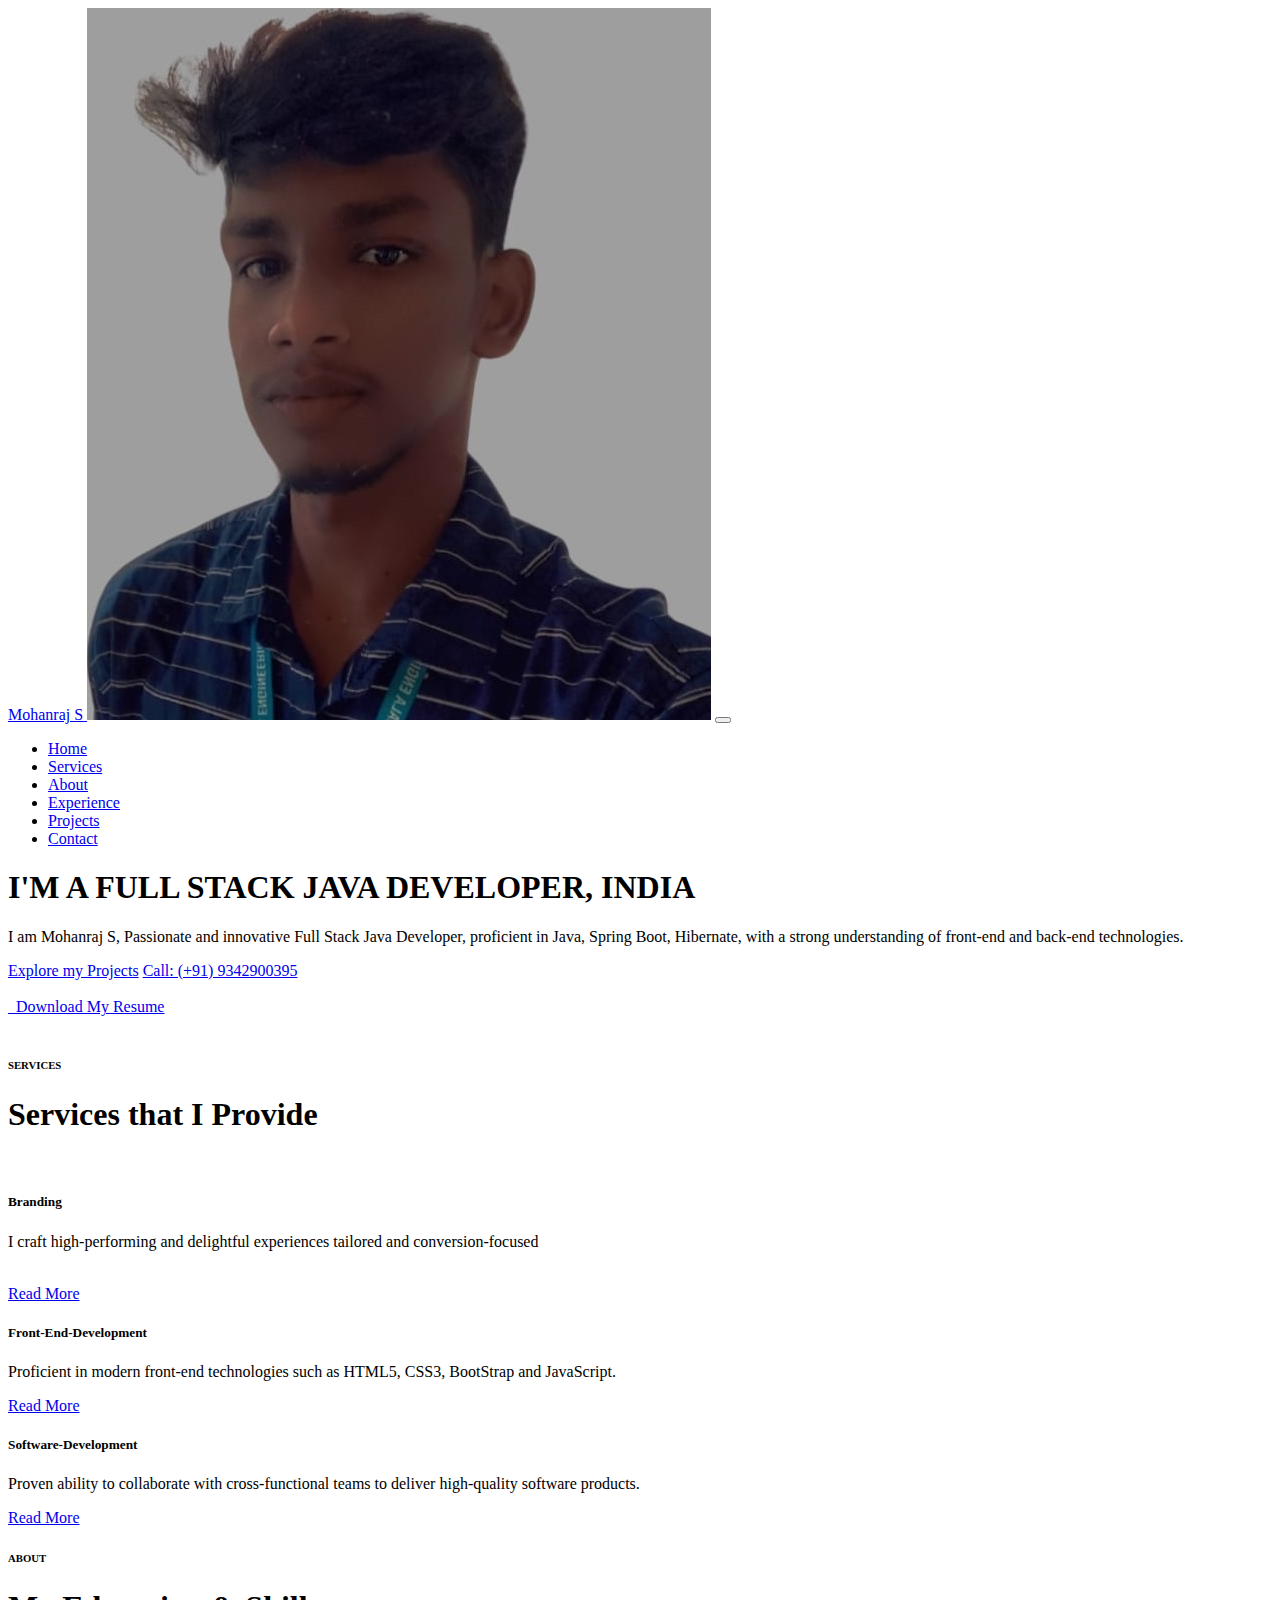
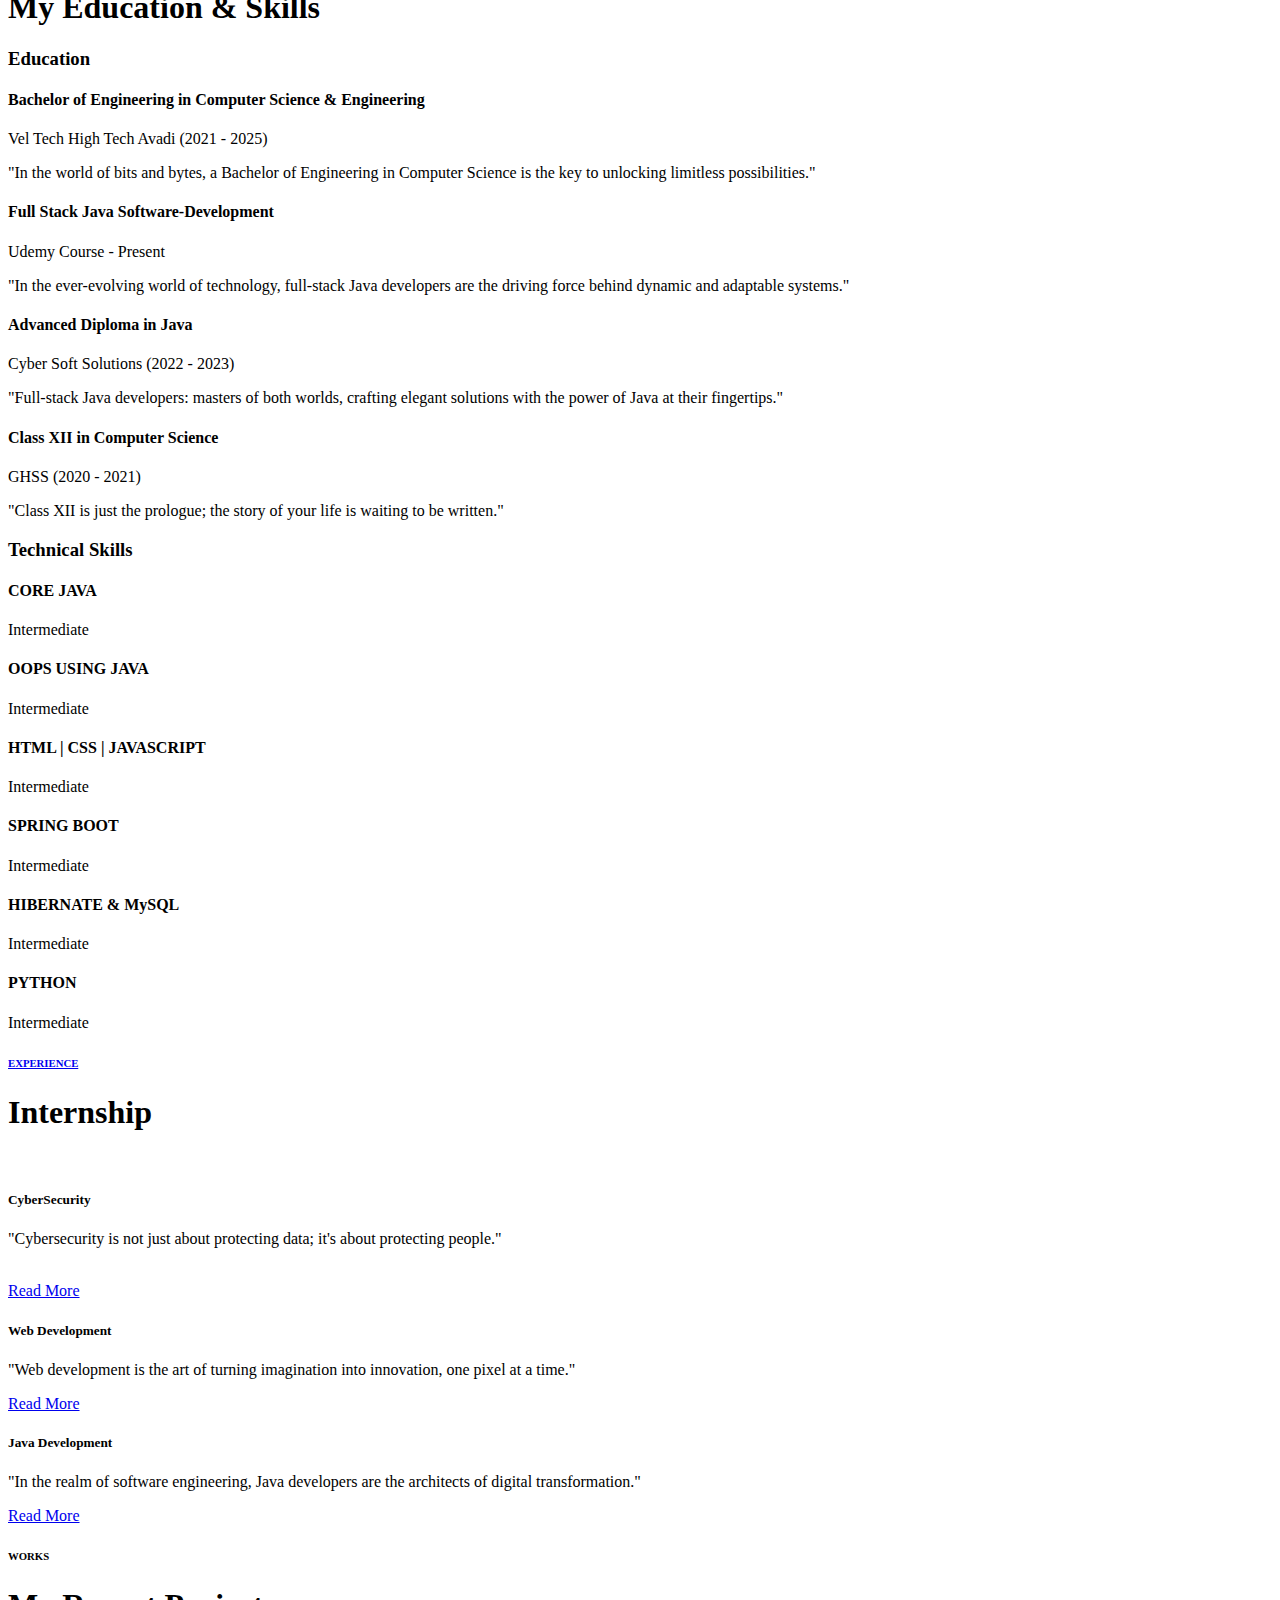
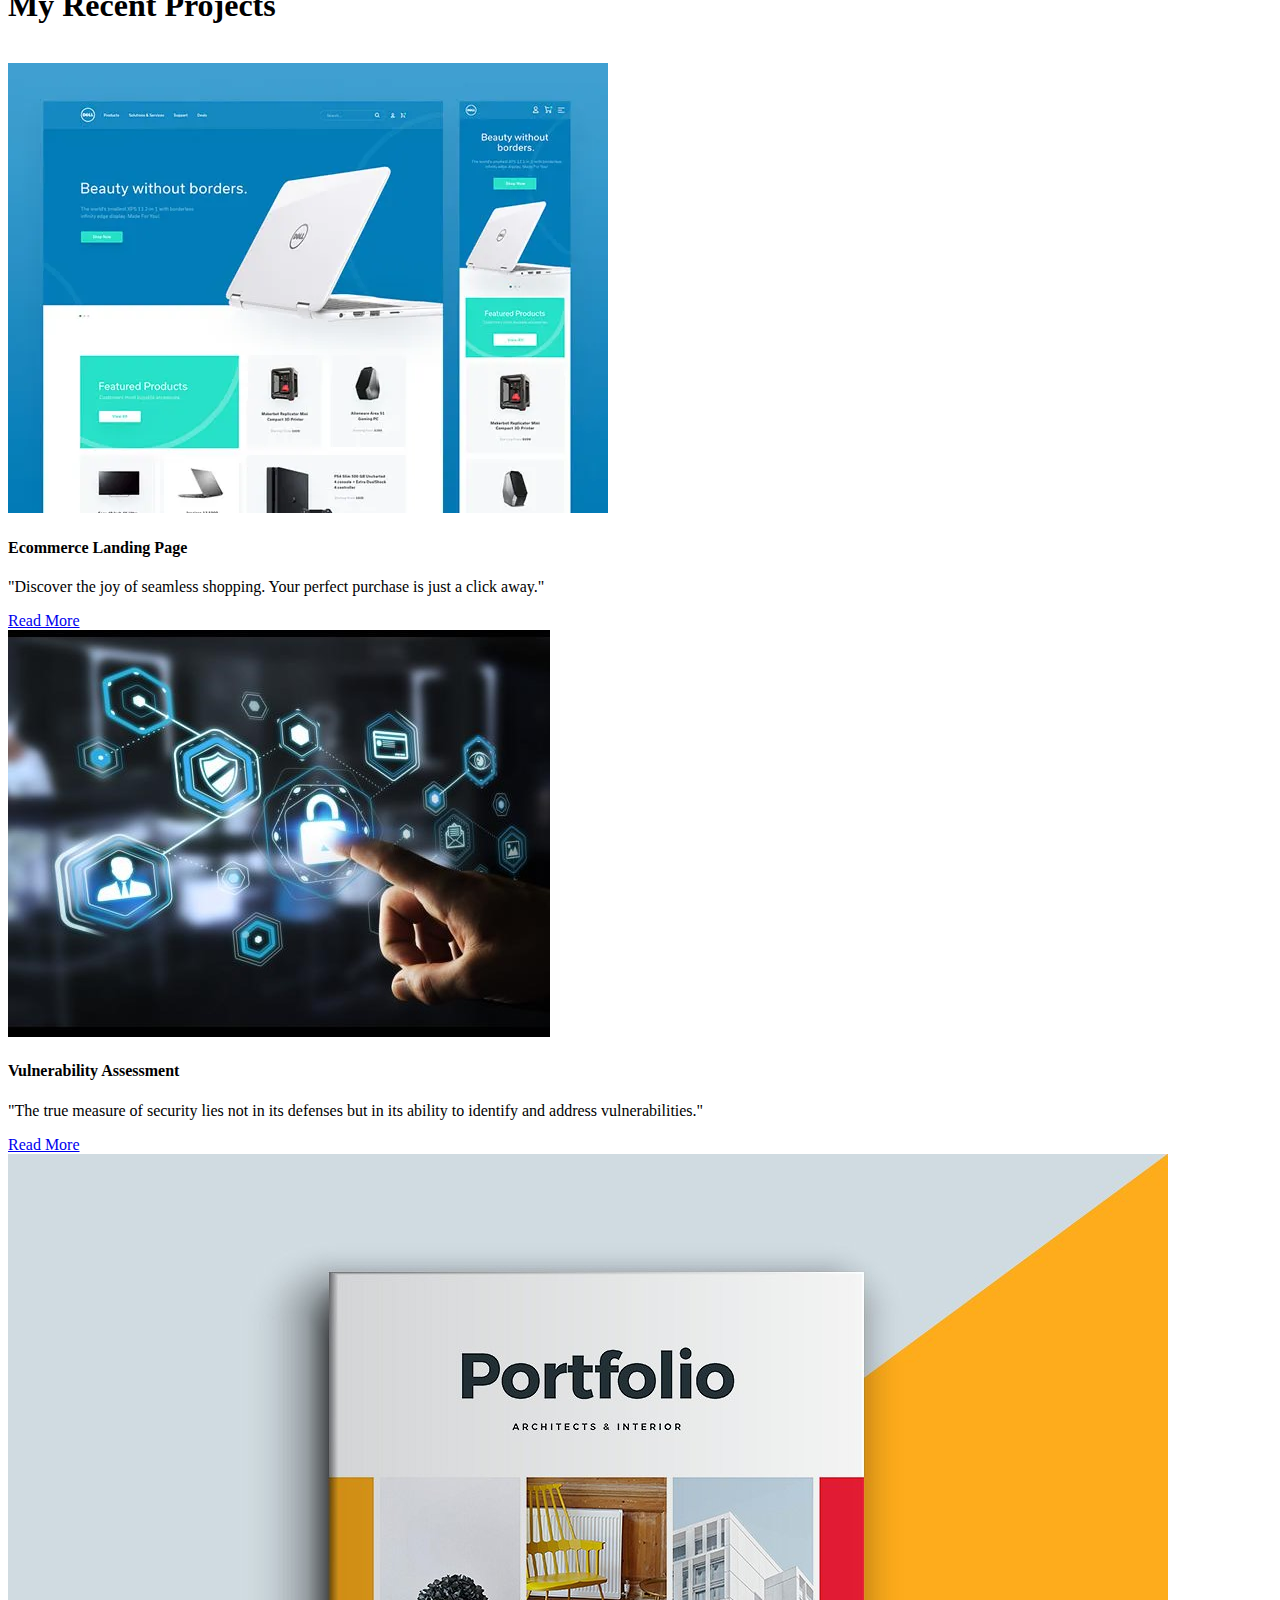
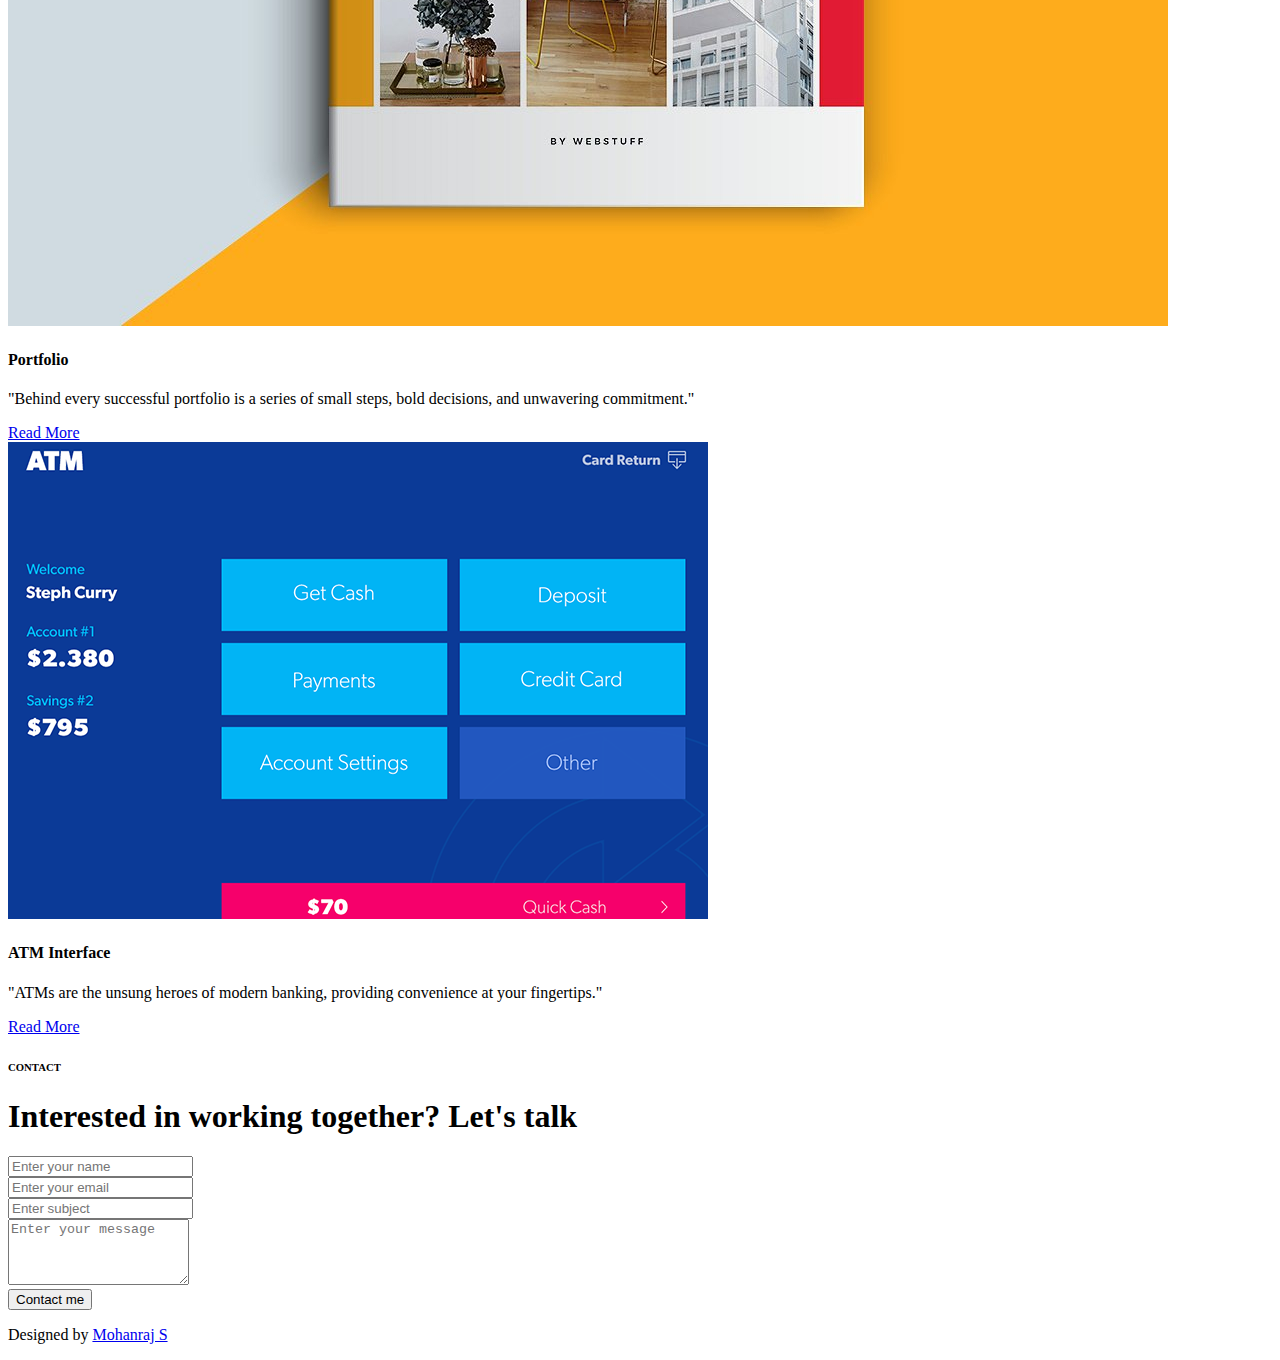
==== index.html @ f4bcafbb "Update index.html" ====
<!DOCTYPE html>
<html lang="en">
<head>
    <meta charset="UTF-8">
    <meta name="viewport" content="width=device-width, initial-scale=1.0">
    <title>Mohanraj S</title>
    <link rel="stylesheet" href="..raj/portfolio/css/bootstrap.min.css">
    <link rel="stylesheet" href="..raj/portfolio/css/aos.css">
    <link rel="stylesheet" href="..raj/portfolio/css/line-awesome.min.css">
    <link rel="stylesheet" href="..raj/portfolio/css/style.css">
    <link rel="icon" href="..raj/portfolio/images/person.jpg" type="image/x-icon">
</head>
<body data-bs-spy="scroll" data-bs-target=".navbar">
    <nav class="navbar navbar-expand-lg navbar-dark fixed-top">
        <div class="container flex-lg-column">
          <a class="navbar-brand mx-lg-auto mb-lg-4" href="#"><span class="h3 fw-bold d-block d-lg-none">Mohanraj S</span>
        <img src="raj/portfolio/images/person.jpg" class="d-none d-lg-block " alt=""></a>
          <button class="navbar-toggler" type="button" data-bs-toggle="collapse" data-bs-target="#navbarNav" aria-controls="navbarNav" aria-expanded="false" aria-label="Toggle navigation">
            <span class="navbar-toggler-icon "></span>
          </button>
          <div class="collapse navbar-collapse" id="navbarNav">
            <ul class="navbar-nav ms-auto flex-lg-column text-lg-center">
              <li class="nav-item">
                <a class="nav-link active" aria-current="page" href="#home">Home</a>
              </li>
              
              <li class="nav-item">
                <a class="nav-link active" aria-current="page" href="#services">Services</a>
              </li>
              
              <li class="nav-item">
                <a class="nav-link active" aria-current="page" href="#about">About</a>
              </li>
              
              <li class="nav-item">
                <a class="nav-link active" aria-current="page" href="#experience">Experience</a>
              </li>
              
              <li class="nav-item">
                <a class="nav-link active" aria-current="page" href="#projects">Projects</a>
              </li>

              <li class="nav-item">
                <a class="nav-link active" aria-current="page" href="#contact">Contact</a>
              </li>
            </ul>
          </div>
        </div>
      </nav>    
<!--MAIN-->
<div id="content-wrapper">
    <section id="home" class="full-height px-lg-5">
<div class="container">
    <div class="row">
        <div class="col-lg-10" >
            <h1 class="display-4 fw-bold " data-aos="fade-up">I'M A <span class="brand">FULL STACK JAVA DEVELOPER,</span> INDIA</h1>
            <p class="lead mt-2 mb-4" data-aos="fade-up" data-aos-delay="300">I am Mohanraj S, Passionate and innovative Full Stack Java Developer, proficient in Java, Spring Boot, Hibernate, with a strong understanding of front-end and back-end technologies. </p>
            <div data-aos="fade-up" data-aos-delay="100"><a href="#projects" class="btn btn-brand me-4">Explore my Projects</a>
                <a href="#" class="link-custom">Call: (+91) 9342900395</a></div>
        </div>
        <div data-aos="fade-up" data-aos-delay="100"><br>
            <a href="raj/portfolio/images/m_cv.pdf" class="link-custom" download>&nbsp;  Download My Resume</a>
        </div>
    </div>
        <div class="social-icons"><br>
            
            <a href="https://www.linkedin.com/in/mohanrajs08/"><i class="lab la-linkedin"></i></a>
            <a href="https://github.com/Mohanraj280"><i class="lab la-github"></i></a>
            <a href="#"><i class="lab la-whatsapp"></i></a>
        </div>
    </div>
</div>

    </section>
</div>
<!--MAIN-->


<div id="content-wrapper">
    <section id="services" class="full-height px-lg-5">
<div class="container">
    <div class="row">
        <div class="col-lg-8" data-aos="fade-up" data-aos-delay="500">
            <h6 class="brand">SERVICES</h6>
            <h1>Services that I Provide</h1>
        </div>
    </div>
    <br>
    <div class="row gy-4" >
        <div class="col-md-4" data-aos="fade-up" data-aos-delay="300">
            <div class="service p-4 bg-base rounded-4 shadow-effect">
                <div class="iconbox rounded-3">
                    <i class="las la-feather"></i>
                </div>
                <h5 class="mt-4 mb-2">Branding</h5>
                <p>I craft high-performing and delightful experiences tailored and conversion-focused</p>
                <br><a href="#" class="link-custom">Read More</a>
            </div>
        </div>
        <div class="col-md-4"data-aos="fade-up" data-aos-delay="200">
            <div class="service p-4 bg-base rounded-4 shadow-effect">
                <div class="iconbox rounded-3">
                    <i class="las la-pencil-ruler"></i>
                </div>
                <h5 class="mt-4 mb-2">Front-End-Development</h5>
                <p>Proficient in modern front-end technologies such as HTML5, CSS3, BootStrap and JavaScript. </p>
                <a href="#" class="link-custom">Read More</a>
            </div>
        </div>
        <div class="col-md-4" data-aos="fade-up" data-aos-delay="100">
            <div class="service p-4 bg-base rounded-4 shadow-effect">
                <div class="iconbox rounded-3">
                    <i class="las la-laptop-code"></i>
                </div>
                <h5 class="mt-4 mb-2">Software-Development</h5>
                <p>Proven ability to collaborate with cross-functional teams to deliver high-quality software products.</p>
                <a href="#" class="link-custom">Read More</a>
            </div>
        </div>
    </div>
</div>

    </section>
</div>

<div id="content-wrapper">
    <section id="about" class="full-height px-lg-5">
<div class="container">
    <div class="row pb-4" data-aos="fade-up">
        <div class="col-lg-8">
            <h6 class="brand">ABOUT</h6>
            <h1>My Education & Skills</h1>
        </div>
    </div>
<div class="row gy-5">
    <div class="col-lg-6">
        <h3 data-aos="fade-up" data-aos-delay="300" class="mb-4">Education</h3>
        <div class="row gy-4">

            <div class="col-12" data-aos="fade-up" data-aos-delay="600">
                <div class="bg-base p-4 rounded-4 shadow-effect">
                    <h4>Bachelor of Engineering in Computer Science & Engineering</h4>
                    <p class="brand mb-2">Vel Tech High Tech Avadi (2021 - 2025)</p>
                    <p class="mb-0">"In the world of bits and bytes, a Bachelor of Engineering in Computer Science is the key to unlocking limitless possibilities."</p>
                </div>
            </div>

            <div class="col-12" data-aos="fade-up" data-aos-delay="600">
                <div class="bg-base p-4 rounded-4 shadow-effect">
                    <h4>Full Stack Java Software-Development</h4>
                    <p class="brand mb-2">Udemy Course - Present</p>
                    <p class="mb-0">"In the ever-evolving world of technology, full-stack Java developers are the driving force behind dynamic and adaptable systems."</p>
                </div>
            </div>
            <div class="col-12" data-aos="fade-up" data-aos-delay="600">
                <div class="bg-base p-4 rounded-4 shadow-effect">
                    <h4>Advanced Diploma in Java</h4>
                    <p class="brand mb-2">Cyber Soft Solutions (2022 - 2023)</p>
                    <p class="mb-0">"Full-stack Java developers: masters of both worlds, crafting elegant solutions with the power of Java at their fingertips."</p>
                </div>
            </div>
            <div class="col-12" data-aos="fade-up" data-aos-delay="600">
                <div class="bg-base p-4 rounded-4 shadow-effect">
                    <h4>Class XII in Computer Science</h4>
                    <p class="brand mb-2">GHSS (2020 - 2021)</p>
                    <p class="mb-0">"Class XII is just the prologue; the story of your life is waiting to be written."</p>
                </div>
            </div>

        </div>
    </div>

    <div class="col-lg-6">
        <h3 data-aos="fade-up" data-aos-delay="300" class="mb-4">Technical Skills</h3>
        <div class="row gy-4">

            <div class="col-10" data-aos="fade-up" data-aos-delay="600">
                <div class="bg-base p-4 rounded-4 shadow-effect">
                    <h4>CORE JAVA</h4>
                    <p class="brand mb-0">Intermediate</p>
                     </div>
            </div>

            <div class="col-10" data-aos="fade-up" data-aos-delay="600">
                <div class="bg-base p-4 rounded-4 shadow-effect">
                    <h4>OOPS USING JAVA</h4>
                    <p class="brand mb-0">Intermediate</p>
                     </div>
            </div>

            <div class="col-10" data-aos="fade-up" data-aos-delay="600">
                <div class="bg-base p-4 rounded-4 shadow-effect">
                    <h4>HTML | CSS | JAVASCRIPT</h4>
                    <p class="brand mb-0">Intermediate</p>
                     </div>
            </div>
            <div class="col-10" data-aos="fade-up" data-aos-delay="600">
                <div class="bg-base p-4 rounded-4 shadow-effect">
                    <h4>SPRING BOOT</h4>
                    <p class="brand mb-0">Intermediate</p>
                     </div>
            </div>
            <div class="col-10" data-aos="fade-up" data-aos-delay="600">
                <div class="bg-base p-4 rounded-4 shadow-effect">
                    <h4>HIBERNATE & MySQL</h4>
                    <p class="brand mb-0">Intermediate</p>
                     </div>
            </div>
            <div class="col-10" data-aos="fade-up" data-aos-delay="600">
                <div class="bg-base p-4 rounded-4 shadow-effect">
                    <h4>PYTHON</h4>
                    <p class="brand mb-0">Intermediate</p>
                     </div>
            </div>
    </div>
</div>

</div>

    </section>
</div>
<div id="content-wrapper">
    <section id="experience" class="full-height px-lg-5">
<div class="container">
    <div class="row">
        <div class="row">
            <div class="col-lg-8" data-aos="fade-up" data-aos-delay="500">
                <h6 class="brand"><a href="https://www.linkedin.com/in/mohanrajs08/recent-activity/all/">EXPERIENCE</a></h6>
                <h1>Internship</h1>
            </div>
        </div>
        <br>
        <div class="row gy-4" >
            <div class="col-md-4" data-aos="fade-up" data-aos-delay="300">
                <div class="service p-4 bg-base rounded-4 shadow-effect">
                    <div class="iconbox rounded-3">
                        <i class="las la-user-secret"></i>
                    </div>
                    <h5 class="mt-4 mb-2">CyberSecurity</h5>
                    <p>"Cybersecurity is not just about protecting data; it's about protecting people."<br><br></p>
                    <a href="#" class="link-custom">Read More</a>
                </div>
            </div>
            <div class="col-md-4"data-aos="fade-up" data-aos-delay="200">
                <div class="service p-4 bg-base rounded-4 shadow-effect">
                    <div class="iconbox rounded-3">
                        <i class="las la-users"></i>
                    </div>
                    <h5 class="mt-4 mb-2">Web Development</h5>
                    <p>"Web development is the art of turning imagination into innovation, one pixel at a time." </p>
                    <a href="#" class="link-custom">Read More</a>
                </div>
            </div>
            <div class="col-md-4" data-aos="fade-up" data-aos-delay="100">
                <div class="service p-4 bg-base rounded-4 shadow-effect">
                    <div class="iconbox rounded-3">
                        <i class="las la-laptop-code"></i>
                    </div>
                    <h5 class="mt-4 mb-2">Java Development</h5>
                    <p>"In the realm of software engineering, Java developers are the architects of digital transformation."</p>
                    <a href="#" class="link-custom">Read More</a>
                </div>
            </div>
        </div>
    </div>
    </div>
</div>

    </section>
</div>
<div id="content-wrapper">
    <section id="projects" class="full-height px-lg-5">
<div class="container">
    <div class="row">
        <div class="col-lg-8" data-aos="fade-up" data-aos-delay="500">
            <h6 class="brand">WORKS</h6>
            <h1>My Recent Projects</h1>
        </div>
    </div>
    <br>
    <div class="row gy-4">
        
       <div class="col-md-6">
        <div class="card-custom rounded-4 bg-base shadow-effect">
            <div class="card-custom-image rounded-5" data-aos="fade-up" data-aos-delay="400">
                <img src="raj/portfolio/images/p-2.webp" alt="" class="rounded-4 image">
            </div>
            <div class="card-custom-content p-4 ">
                <h4> Ecommerce Landing Page</h4>
            <p>"Discover the joy of seamless shopping. Your perfect purchase is just a click away."</p>
          <a href="#" class="link-custom">Read More</a>
        </div>
        </div>
        
       </div>
       <div class="col-md-6">
        <div class="card-custom rounded-4 bg-base shadow-effect">
            <div class="card-custom-image rounded-5" data-aos="fade-up" data-aos-delay="400">
                <img src="raj/portfolio/images/p-1.jpg" alt="" class="rounded-4 image">
            </div>
            <div class="card-custom-content p-4 ">
                <h4> Vulnerability Assessment</h4>
            <p>"The true measure of security lies not in its defenses but in its ability to identify and address vulnerabilities."</p>
          <a href="#" class="link-custom">Read More</a>
        </div>
        </div>
        
       </div>
       <div class="col-md-6">
        <div class="card-custom rounded-4 bg-base shadow-effect">
            <div class="card-custom-image rounded-5" data-aos="fade-up" data-aos-delay="400">
                <img src="raj/portfolio/images/p-3.jpg" alt="" class="rounded-4 image">
            </div>
            <div class="card-custom-content p-4 ">
                <h4>Portfolio </h4>
            <p>"Behind every successful portfolio is a series of small steps, bold decisions, and unwavering commitment."</p>
          <a href="#" class="link-custom">Read More</a>
        </div>
        </div>
        
       </div>
       <div class="col-md-6">
        <div class="card-custom rounded-4 bg-base shadow-effect">
            <div class="card-custom-image rounded-5" data-aos="fade-up" data-aos-delay="400">
                <img src="raj/portfolio/images/p-4.png" alt="" class="rounded-4 image">
            </div>
            <div class="card-custom-content p-4 ">
                <h4> ATM Interface</h4>
            <p>"ATMs are the unsung heroes of modern banking, providing convenience at your fingertips."</p>
          <a href="#" class="link-custom">Read More</a>
        </div>
        </div>
        
       </div>
        
    </div>
    
</div>


    </section>
</div><section id="contact" class="full-height px-lg-5">
    <div class="container">

        <div class="row justify-content-center text-center">
            <div class="col-lg-8 pb-4" data-aos="fade-up">
                <h6 class="brand">CONTACT</h6>
                <h1>Interested in working together? Let's talk
                </h1>
            </div>

            <div class="col-lg-8" data-aos="fade-up" data-aos-delay="300">
                <form action="#" class="row g-lg-3 gy-3">
                    <div class="form-group col-md-6">
                        <input type="text" class="form-control" placeholder="Enter your name">
                    </div>
                    <div class="form-group col-md-6">
                        <input type="email" class="form-control" placeholder="Enter your email">
                    </div>
                    <div class="form-group col-12">
                        <input type="text" class="form-control" placeholder="Enter subject">
                    </div>
                    <div class="form-group col-12">
                        <textarea name="" rows="4" class="form-control" placeholder="Enter your message"></textarea>
                    </div>
                    <div class="form-group col-12 d-grid">
                        <button type="submit" class="btn btn-brand">Contact me</button>
                    </div>
                </form>
            </div>
        </div>


    </div>
</section>
<footer class="py-5 px-lg-5">
    <div class="container">
        <div class="row gy-4 justify-content-between">
            <div class="col-auto">
                <p class="mb-0">Designed by <a href="#" class="fw-bold">Mohanraj S</a></p>
            </div>
            <div class="col-auto">
                <div class="social-icons">
                    <a href="https://www.linkedin.com/in/mohanrajs08/"><i class="lab la-linkedin"></i></a>
                    <a href="https://github.com/Mohanraj280"><i class="lab la-github"></i></a>
                    <a href="#"><i class="lab la-whatsapp"></i></a>
                </div>
            </div>
        </div>
    </div>
</footer>

<script src="..raj/portfolio/js/bootstrap.bundle.min.js"></script>
<script src="..raj/portfolio/js/aos.js"></script>
<script src="js/main.js"></script>
</body>
</html>
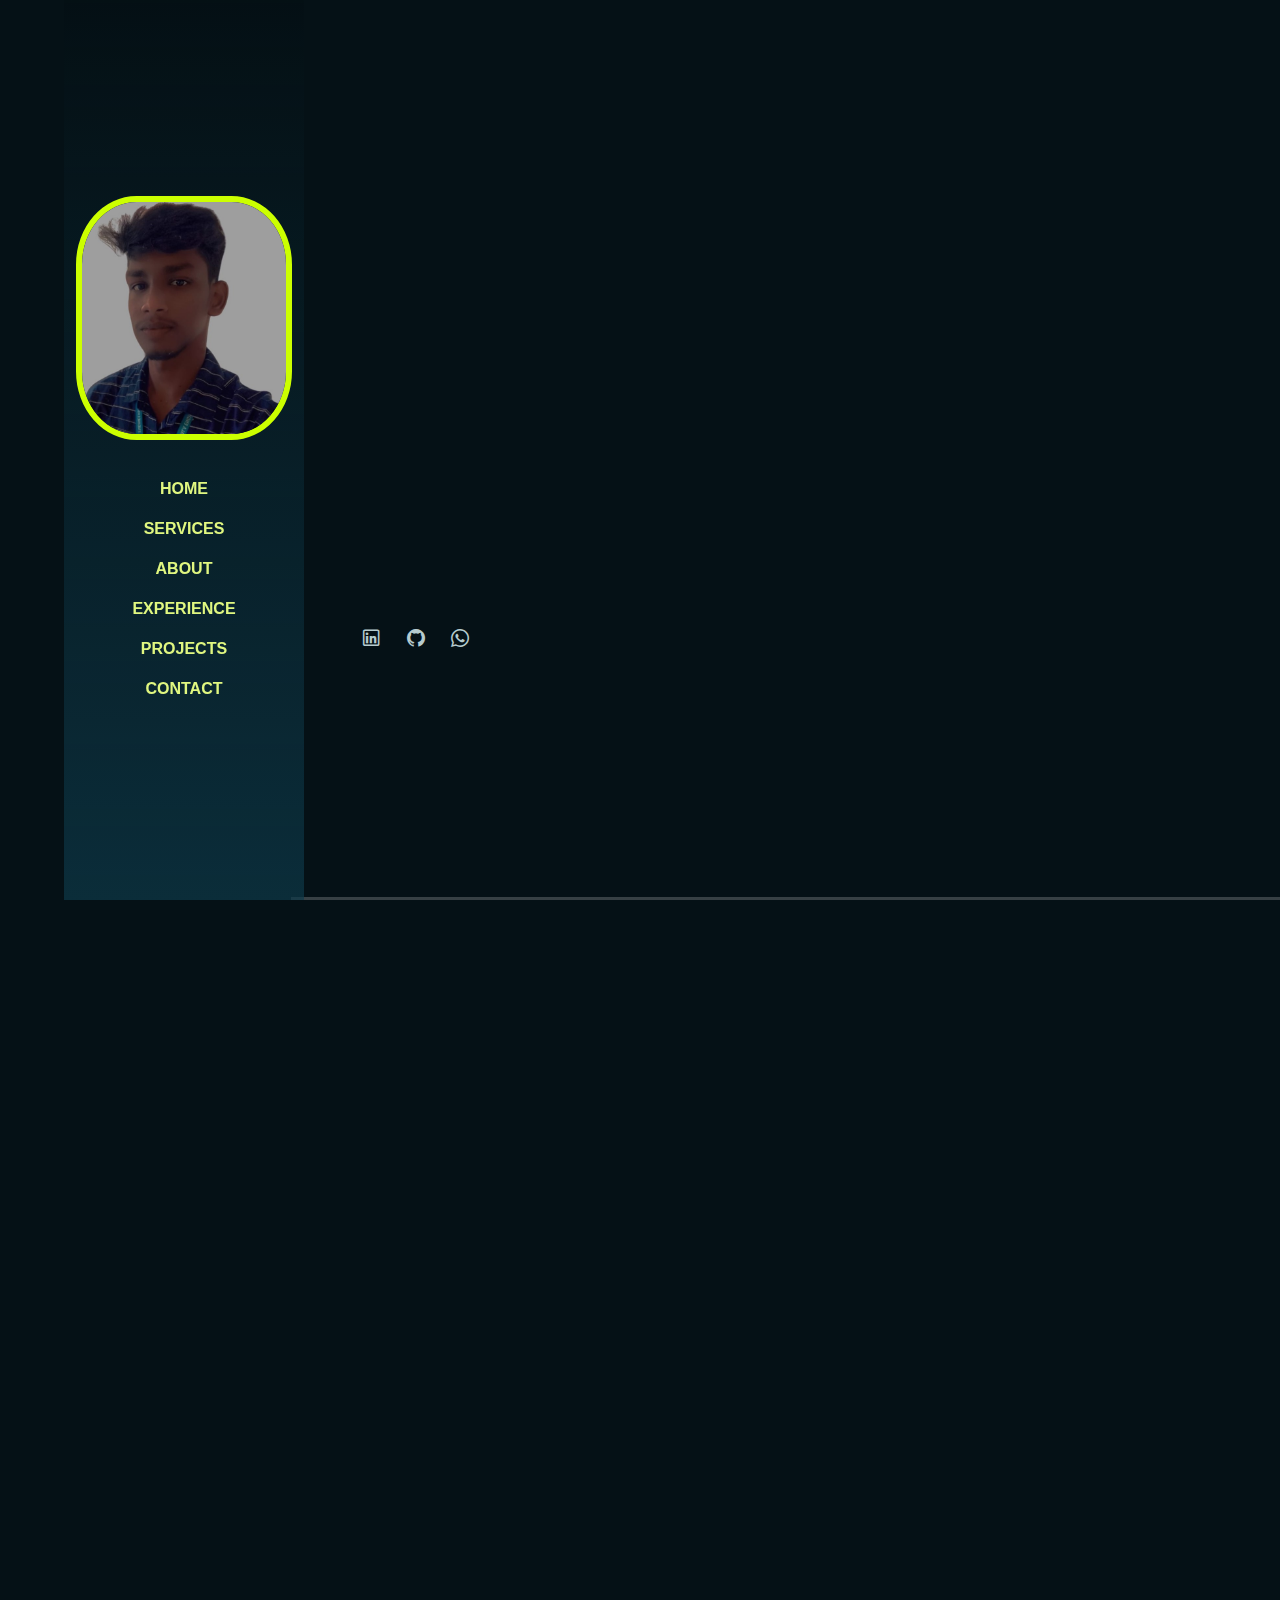
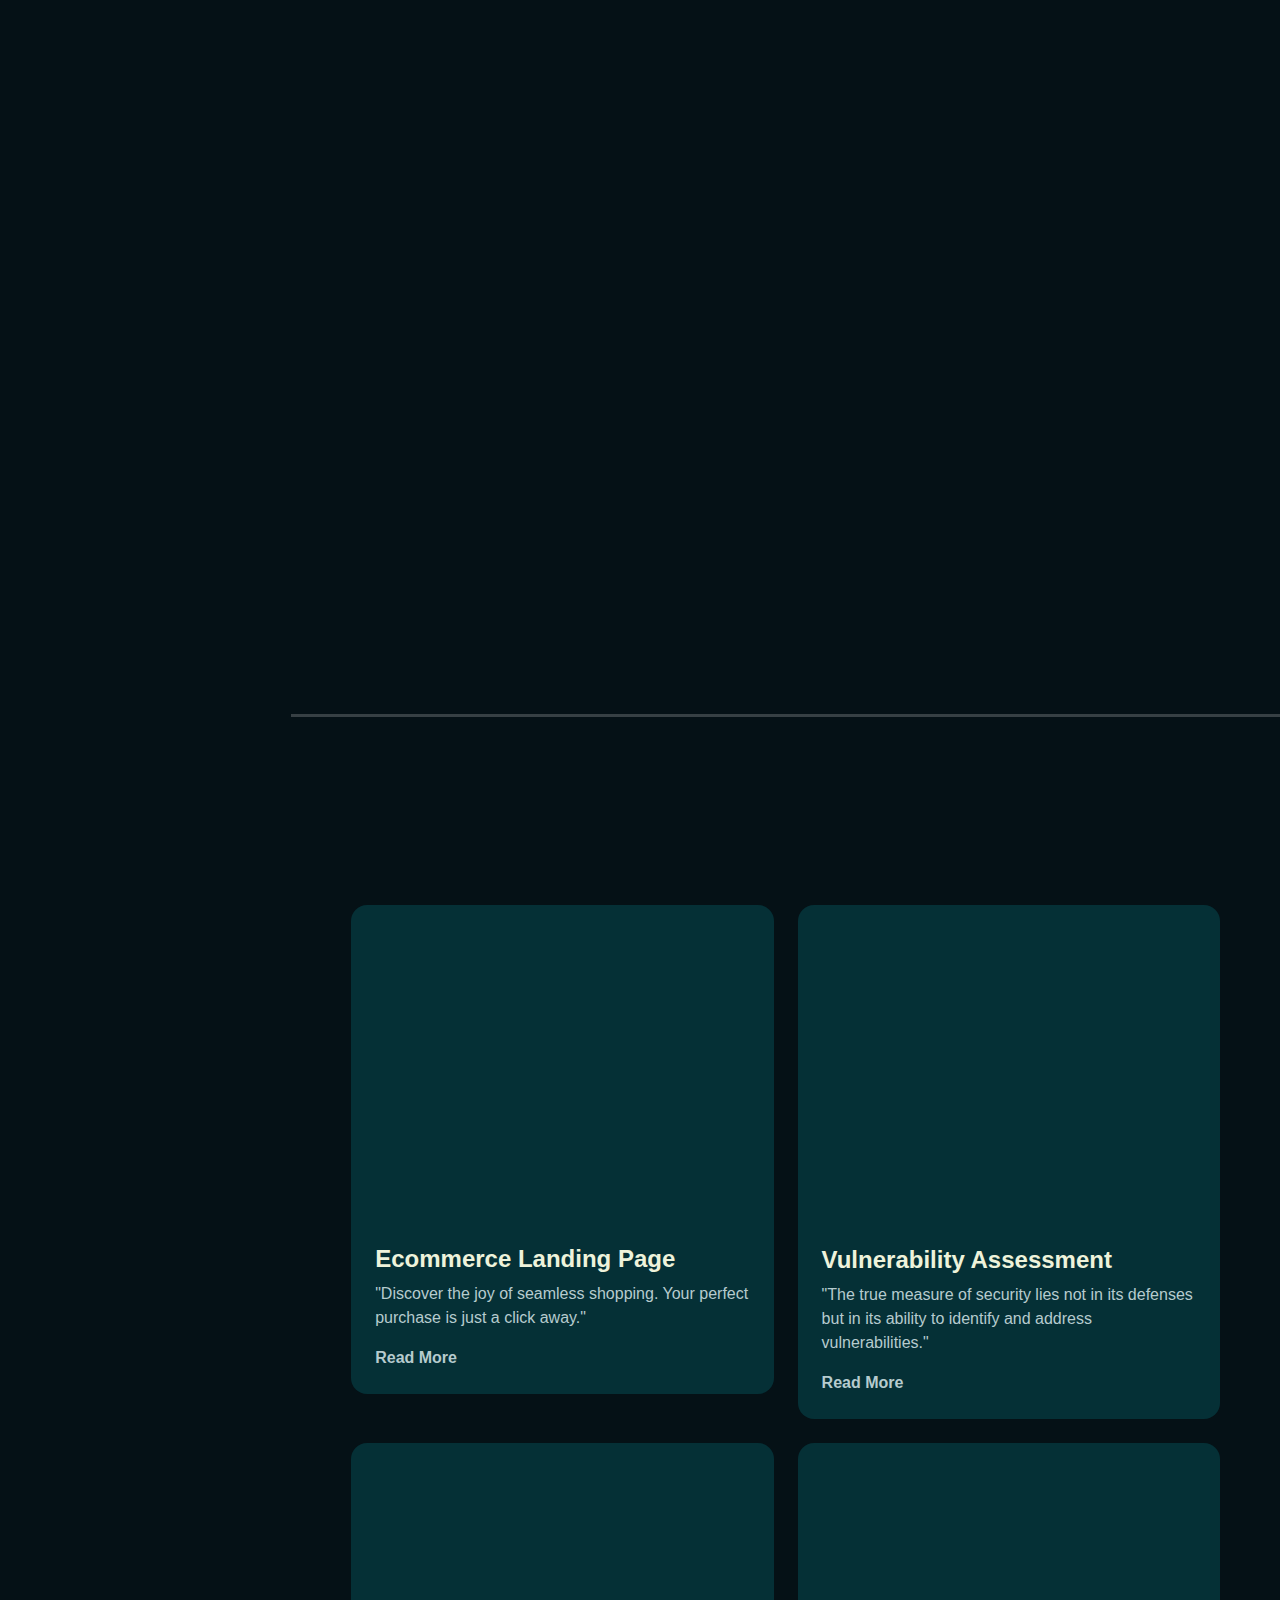
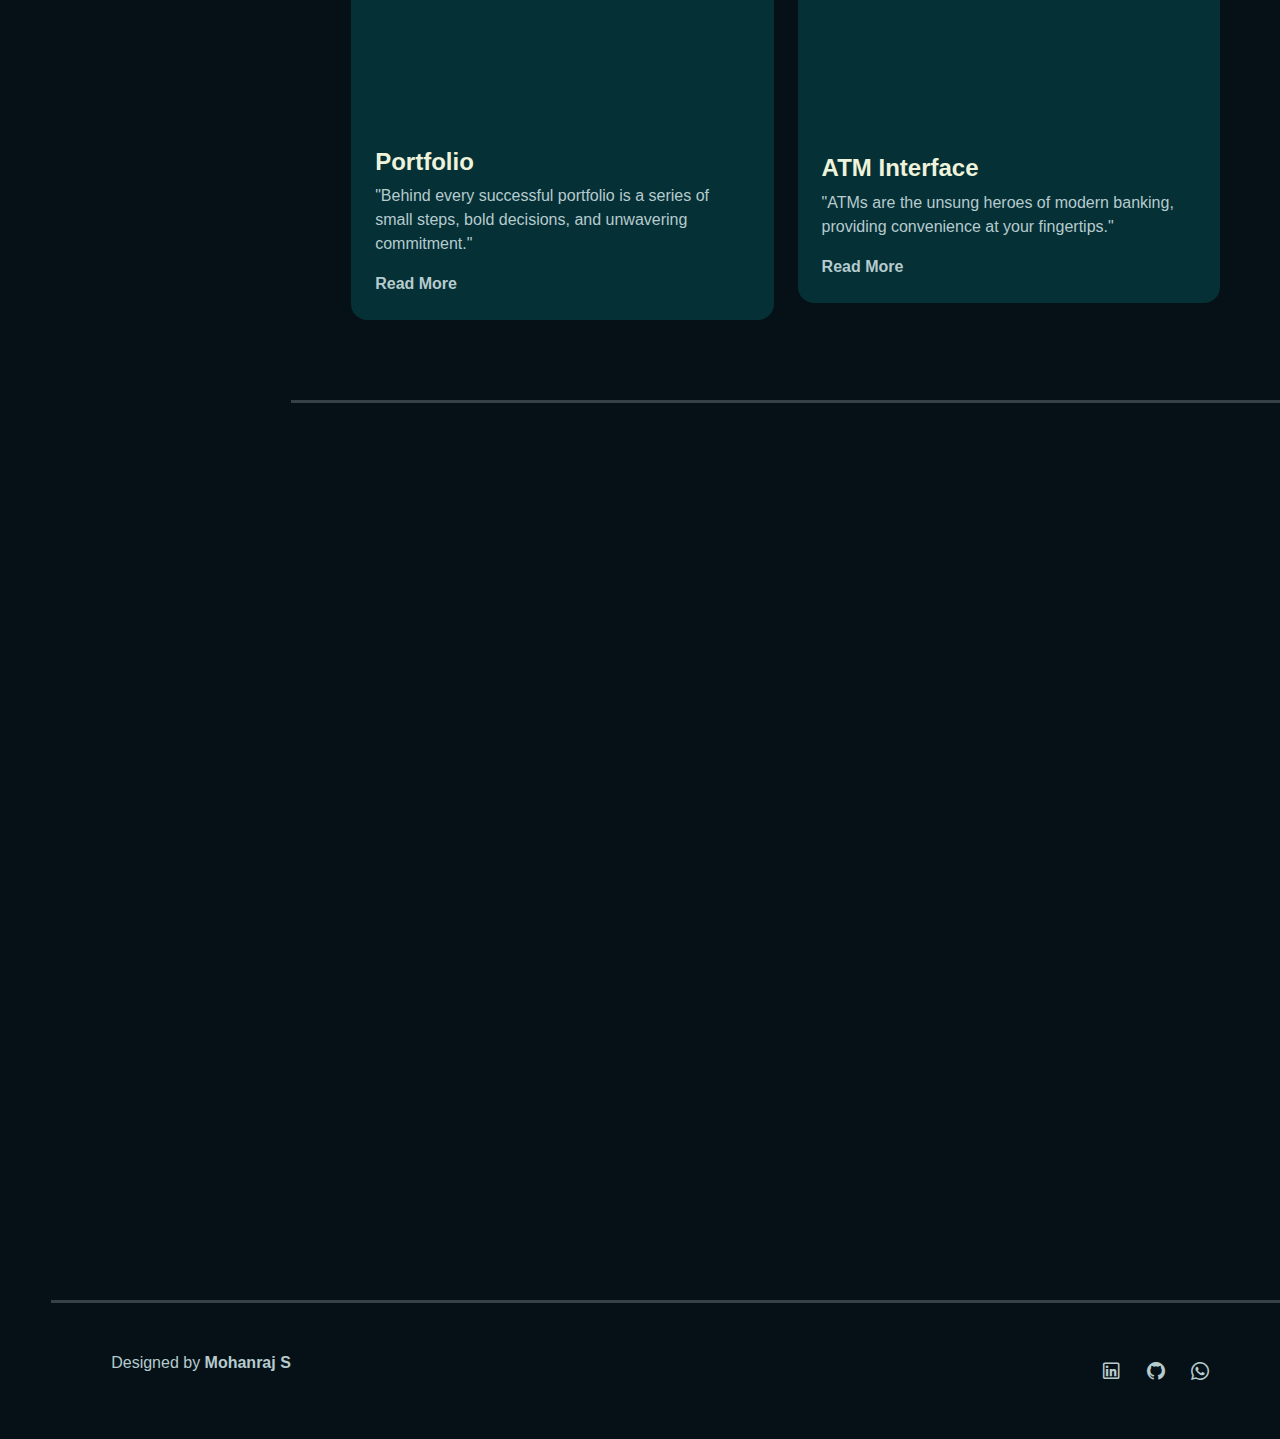
==== commit b038a67f: "Update index.html" ====
--- a/index.html
+++ b/index.html
@@ -5,11 +5,11 @@
     <meta charset="UTF-8">
     <meta name="viewport" content="width=device-width, initial-scale=1.0">
     <title>Mohanraj S</title>
-    <link rel="stylesheet" href="..raj/portfolio/css/bootstrap.min.css">
-    <link rel="stylesheet" href="..raj/portfolio/css/aos.css">
-    <link rel="stylesheet" href="..raj/portfolio/css/line-awesome.min.css">
-    <link rel="stylesheet" href="..raj/portfolio/css/style.css">
-    <link rel="icon" href="..raj/portfolio/images/person.jpg" type="image/x-icon">
+    <link rel="stylesheet" href="raj/portfolio/css/bootstrap.min.css">
+    <link rel="stylesheet" href="raj/portfolio/css/aos.css">
+    <link rel="stylesheet" href="raj/portfolio/css/line-awesome.min.css">
+    <link rel="stylesheet" href="raj/portfolio/css/style.css">
+    <link rel="icon" href="raj/portfolio/images/person.jpg" type="image/x-icon">
 </head>
 <body data-bs-spy="scroll" data-bs-target=".navbar">
     <nav class="navbar navbar-expand-lg navbar-dark fixed-top">
@@ -393,6 +393,6 @@
 
 <script src="..raj/portfolio/js/bootstrap.bundle.min.js"></script>
 <script src="..raj/portfolio/js/aos.js"></script>
-<script src="js/main.js"></script>
+<script src="..raj/portfolio/js/main.js"></script>
 </body>
 </html>
--- a/raj/portfolio/css/line-awesome.min.css
+++ b/raj/portfolio/css/line-awesome.min.css
@@ -0,0 +1 @@
+.la,.lab,.lad,.lal,.lar,.las{-moz-osx-font-smoothing:grayscale;-webkit-font-smoothing:antialiased;display:inline-block;font-style:normal;font-variant:normal;text-rendering:auto;line-height:1}.la-lg{font-size:1.33333em;line-height:.75em;vertical-align:-.0667em}.la-xs{font-size:.75em}.la-sm{font-size:.875em}.la-1x{font-size:1em}.la-2x{font-size:2em}.la-3x{font-size:3em}.la-4x{font-size:4em}.la-5x{font-size:5em}.la-6x{font-size:6em}.la-7x{font-size:7em}.la-8x{font-size:8em}.la-9x{font-size:9em}.la-10x{font-size:10em}.la-fw{text-align:center;width:1.25em}.la-ul{list-style-type:none;margin-left:2.5em;padding-left:0}.la-ul>li{position:relative}.la-li{left:-2em;position:absolute;text-align:center;width:2em;line-height:inherit}.la-border{border:solid .08em #eee;border-radius:.1em;padding:.2em .25em .15em}.la-pull-left{float:left}.la-pull-right{float:right}.la.la-pull-left,.lab.la-pull-left,.lal.la-pull-left,.lar.la-pull-left,.las.la-pull-left{margin-right:.3em}.la.la-pull-right,.lab.la-pull-right,.lal.la-pull-right,.lar.la-pull-right,.las.la-pull-right{margin-left:.3em}.la-spin{-webkit-animation:la-spin 2s infinite linear;animation:la-spin 2s infinite linear}.la-pulse{-webkit-animation:la-spin 1s infinite steps(8);animation:la-spin 1s infinite steps(8)}@-webkit-keyframes la-spin{0%{-webkit-transform:rotate(0);transform:rotate(0)}100%{-webkit-transform:rotate(360deg);transform:rotate(360deg)}}@keyframes la-spin{0%{-webkit-transform:rotate(0);transform:rotate(0)}100%{-webkit-transform:rotate(360deg);transform:rotate(360deg)}}.la-rotate-90{-webkit-transform:rotate(90deg);transform:rotate(90deg)}.la-rotate-180{-webkit-transform:rotate(180deg);transform:rotate(180deg)}.la-rotate-270{-webkit-transform:rotate(270deg);transform:rotate(270deg)}.la-flip-horizontal{-webkit-transform:scale(-1,1);transform:scale(-1,1)}.la-flip-vertical{-webkit-transform:scale(1,-1);transform:scale(1,-1)}.la-flip-both,.la-flip-horizontal.la-flip-vertical{-webkit-transform:scale(-1,-1);transform:scale(-1,-1)}:root .la-flip-both,:root .la-flip-horizontal,:root .la-flip-vertical,:root .la-rotate-180,:root .la-rotate-270,:root .la-rotate-90{-webkit-filter:none;filter:none}.la-stack{display:inline-block;height:2em;line-height:2em;position:relative;vertical-align:middle;width:2.5em}.la-stack-1x,.la-stack-2x{left:0;position:absolute;text-align:center;width:100%}.la-stack-1x{line-height:inherit}.la-stack-2x{font-size:2em}.la-inverse{color:#fff}.la-500px:before{content:"\f26e"}.la-accessible-icon:before{content:"\f368"}.la-accusoft:before{content:"\f369"}.la-acquisitions-incorporated:before{content:"\f6af"}.la-ad:before{content:"\f641"}.la-address-book:before{content:"\f2b9"}.la-address-card:before{content:"\f2bb"}.la-adjust:before{content:"\f042"}.la-adn:before{content:"\f170"}.la-adobe:before{content:"\f778"}.la-adversal:before{content:"\f36a"}.la-affiliatetheme:before{content:"\f36b"}.la-air-freshener:before{content:"\f5d0"}.la-airbnb:before{content:"\f834"}.la-algolia:before{content:"\f36c"}.la-align-center:before{content:"\f037"}.la-align-justify:before{content:"\f039"}.la-align-left:before{content:"\f036"}.la-align-right:before{content:"\f038"}.la-alipay:before{content:"\f642"}.la-allergies:before{content:"\f461"}.la-amazon:before{content:"\f270"}.la-amazon-pay:before{content:"\f42c"}.la-ambulance:before{content:"\f0f9"}.la-american-sign-language-interpreting:before{content:"\f2a3"}.la-amilia:before{content:"\f36d"}.la-anchor:before{content:"\f13d"}.la-android:before{content:"\f17b"}.la-angellist:before{content:"\f209"}.la-angle-double-down:before{content:"\f103"}.la-angle-double-left:before{content:"\f100"}.la-angle-double-right:before{content:"\f101"}.la-angle-double-up:before{content:"\f102"}.la-angle-down:before{content:"\f107"}.la-angle-left:before{content:"\f104"}.la-angle-right:before{content:"\f105"}.la-angle-up:before{content:"\f106"}.la-angry:before{content:"\f556"}.la-angrycreative:before{content:"\f36e"}.la-angular:before{content:"\f420"}.la-ankh:before{content:"\f644"}.la-app-store:before{content:"\f36f"}.la-app-store-ios:before{content:"\f370"}.la-apper:before{content:"\f371"}.la-apple:before{content:"\f179"}.la-apple-alt:before{content:"\f5d1"}.la-apple-pay:before{content:"\f415"}.la-archive:before{content:"\f187"}.la-archway:before{content:"\f557"}.la-arrow-alt-circle-down:before{content:"\f358"}.la-arrow-alt-circle-left:before{content:"\f359"}.la-arrow-alt-circle-right:before{content:"\f35a"}.la-arrow-alt-circle-up:before{content:"\f35b"}.la-arrow-circle-down:before{content:"\f0ab"}.la-arrow-circle-left:before{content:"\f0a8"}.la-arrow-circle-right:before{content:"\f0a9"}.la-arrow-circle-up:before{content:"\f0aa"}.la-arrow-down:before{content:"\f063"}.la-arrow-left:before{content:"\f060"}.la-arrow-right:before{content:"\f061"}.la-arrow-up:before{content:"\f062"}.la-arrows-alt:before{content:"\f0b2"}.la-arrows-alt-h:before{content:"\f337"}.la-arrows-alt-v:before{content:"\f338"}.la-artstation:before{content:"\f77a"}.la-assistive-listening-systems:before{content:"\f2a2"}.la-asterisk:before{content:"\f069"}.la-asymmetrik:before{content:"\f372"}.la-at:before{content:"\f1fa"}.la-atlas:before{content:"\f558"}.la-atlassian:before{content:"\f77b"}.la-atom:before{content:"\f5d2"}.la-audible:before{content:"\f373"}.la-audio-description:before{content:"\f29e"}.la-autoprefixer:before{content:"\f41c"}.la-avianex:before{content:"\f374"}.la-aviato:before{content:"\f421"}.la-award:before{content:"\f559"}.la-aws:before{content:"\f375"}.la-baby:before{content:"\f77c"}.la-baby-carriage:before{content:"\f77d"}.la-backspace:before{content:"\f55a"}.la-backward:before{content:"\f04a"}.la-bacon:before{content:"\f7e5"}.la-balance-scale:before{content:"\f24e"}.la-balance-scale-left:before{content:"\f515"}.la-balance-scale-right:before{content:"\f516"}.la-ban:before{content:"\f05e"}.la-band-aid:before{content:"\f462"}.la-bandcamp:before{content:"\f2d5"}.la-barcode:before{content:"\f02a"}.la-bars:before{content:"\f0c9"}.la-baseball-ball:before{content:"\f433"}.la-basketball-ball:before{content:"\f434"}.la-bath:before{content:"\f2cd"}.la-battery-empty:before{content:"\f244"}.la-battery-full:before{content:"\f240"}.la-battery-half:before{content:"\f242"}.la-battery-quarter:before{content:"\f243"}.la-battery-three-quarters:before{content:"\f241"}.la-battle-net:before{content:"\f835"}.la-bed:before{content:"\f236"}.la-beer:before{content:"\f0fc"}.la-behance:before{content:"\f1b4"}.la-behance-square:before{content:"\f1b5"}.la-bell:before{content:"\f0f3"}.la-bell-slash:before{content:"\f1f6"}.la-bezier-curve:before{content:"\f55b"}.la-bible:before{content:"\f647"}.la-bicycle:before{content:"\f206"}.la-biking:before{content:"\f84a"}.la-bimobject:before{content:"\f378"}.la-binoculars:before{content:"\f1e5"}.la-biohazard:before{content:"\f780"}.la-birthday-cake:before{content:"\f1fd"}.la-bitbucket:before{content:"\f171"}.la-bitcoin:before{content:"\f379"}.la-bity:before{content:"\f37a"}.la-black-tie:before{content:"\f27e"}.la-blackberry:before{content:"\f37b"}.la-blender:before{content:"\f517"}.la-blender-phone:before{content:"\f6b6"}.la-blind:before{content:"\f29d"}.la-blog:before{content:"\f781"}.la-blogger:before{content:"\f37c"}.la-blogger-b:before{content:"\f37d"}.la-bluetooth:before{content:"\f293"}.la-bluetooth-b:before{content:"\f294"}.la-bold:before{content:"\f032"}.la-bolt:before{content:"\f0e7"}.la-bomb:before{content:"\f1e2"}.la-bone:before{content:"\f5d7"}.la-bong:before{content:"\f55c"}.la-book:before{content:"\f02d"}.la-book-dead:before{content:"\f6b7"}.la-book-medical:before{content:"\f7e6"}.la-book-open:before{content:"\f518"}.la-book-reader:before{content:"\f5da"}.la-bookmark:before{content:"\f02e"}.la-bootstrap:before{content:"\f836"}.la-border-all:before{content:"\f84c"}.la-border-none:before{content:"\f850"}.la-border-style:before{content:"\f853"}.la-bowling-ball:before{content:"\f436"}.la-box:before{content:"\f466"}.la-box-open:before{content:"\f49e"}.la-boxes:before{content:"\f468"}.la-braille:before{content:"\f2a1"}.la-brain:before{content:"\f5dc"}.la-bread-slice:before{content:"\f7ec"}.la-briefcase:before{content:"\f0b1"}.la-briefcase-medical:before{content:"\f469"}.la-broadcast-tower:before{content:"\f519"}.la-broom:before{content:"\f51a"}.la-brush:before{content:"\f55d"}.la-btc:before{content:"\f15a"}.la-buffer:before{content:"\f837"}.la-bug:before{content:"\f188"}.la-building:before{content:"\f1ad"}.la-bullhorn:before{content:"\f0a1"}.la-bullseye:before{content:"\f140"}.la-burn:before{content:"\f46a"}.la-buromobelexperte:before{content:"\f37f"}.la-bus:before{content:"\f207"}.la-bus-alt:before{content:"\f55e"}.la-business-time:before{content:"\f64a"}.la-buy-n-large:before{content:"\f8a6"}.la-buysellads:before{content:"\f20d"}.la-calculator:before{content:"\f1ec"}.la-calendar:before{content:"\f133"}.la-calendar-alt:before{content:"\f073"}.la-calendar-check:before{content:"\f274"}.la-calendar-day:before{content:"\f783"}.la-calendar-minus:before{content:"\f272"}.la-calendar-plus:before{content:"\f271"}.la-calendar-times:before{content:"\f273"}.la-calendar-week:before{content:"\f784"}.la-camera:before{content:"\f030"}.la-camera-retro:before{content:"\f083"}.la-campground:before{content:"\f6bb"}.la-canadian-maple-leaf:before{content:"\f785"}.la-candy-cane:before{content:"\f786"}.la-cannabis:before{content:"\f55f"}.la-capsules:before{content:"\f46b"}.la-car:before{content:"\f1b9"}.la-car-alt:before{content:"\f5de"}.la-car-battery:before{content:"\f5df"}.la-car-crash:before{content:"\f5e1"}.la-car-side:before{content:"\f5e4"}.la-caret-down:before{content:"\f0d7"}.la-caret-left:before{content:"\f0d9"}.la-caret-right:before{content:"\f0da"}.la-caret-square-down:before{content:"\f150"}.la-caret-square-left:before{content:"\f191"}.la-caret-square-right:before{content:"\f152"}.la-caret-square-up:before{content:"\f151"}.la-caret-up:before{content:"\f0d8"}.la-carrot:before{content:"\f787"}.la-cart-arrow-down:before{content:"\f218"}.la-cart-plus:before{content:"\f217"}.la-cash-register:before{content:"\f788"}.la-cat:before{content:"\f6be"}.la-cc-amazon-pay:before{content:"\f42d"}.la-cc-amex:before{content:"\f1f3"}.la-cc-apple-pay:before{content:"\f416"}.la-cc-diners-club:before{content:"\f24c"}.la-cc-discover:before{content:"\f1f2"}.la-cc-jcb:before{content:"\f24b"}.la-cc-mastercard:before{content:"\f1f1"}.la-cc-paypal:before{content:"\f1f4"}.la-cc-stripe:before{content:"\f1f5"}.la-cc-visa:before{content:"\f1f0"}.la-centercode:before{content:"\f380"}.la-centos:before{content:"\f789"}.la-certificate:before{content:"\f0a3"}.la-chair:before{content:"\f6c0"}.la-chalkboard:before{content:"\f51b"}.la-chalkboard-teacher:before{content:"\f51c"}.la-charging-station:before{content:"\f5e7"}.la-chart-area:before{content:"\f1fe"}.la-chart-bar:before{content:"\f080"}.la-chart-line:before{content:"\f201"}.la-chart-pie:before{content:"\f200"}.la-check:before{content:"\f00c"}.la-check-circle:before{content:"\f058"}.la-check-double:before{content:"\f560"}.la-check-square:before{content:"\f14a"}.la-cheese:before{content:"\f7ef"}.la-chess:before{content:"\f439"}.la-chess-bishop:before{content:"\f43a"}.la-chess-board:before{content:"\f43c"}.la-chess-king:before{content:"\f43f"}.la-chess-knight:before{content:"\f441"}.la-chess-pawn:before{content:"\f443"}.la-chess-queen:before{content:"\f445"}.la-chess-rook:before{content:"\f447"}.la-chevron-circle-down:before{content:"\f13a"}.la-chevron-circle-left:before{content:"\f137"}.la-chevron-circle-right:before{content:"\f138"}.la-chevron-circle-up:before{content:"\f139"}.la-chevron-down:before{content:"\f078"}.la-chevron-left:before{content:"\f053"}.la-chevron-right:before{content:"\f054"}.la-chevron-up:before{content:"\f077"}.la-child:before{content:"\f1ae"}.la-chrome:before{content:"\f268"}.la-chromecast:before{content:"\f838"}.la-church:before{content:"\f51d"}.la-circle:before{content:"\f111"}.la-circle-notch:before{content:"\f1ce"}.la-city:before{content:"\f64f"}.la-clinic-medical:before{content:"\f7f2"}.la-clipboard:before{content:"\f328"}.la-clipboard-check:before{content:"\f46c"}.la-clipboard-list:before{content:"\f46d"}.la-clock:before{content:"\f017"}.la-clone:before{content:"\f24d"}.la-closed-captioning:before{content:"\f20a"}.la-cloud:before{content:"\f0c2"}.la-cloud-download-alt:before{content:"\f381"}.la-cloud-meatball:before{content:"\f73b"}.la-cloud-moon:before{content:"\f6c3"}.la-cloud-moon-rain:before{content:"\f73c"}.la-cloud-rain:before{content:"\f73d"}.la-cloud-showers-heavy:before{content:"\f740"}.la-cloud-sun:before{content:"\f6c4"}.la-cloud-sun-rain:before{content:"\f743"}.la-cloud-upload-alt:before{content:"\f382"}.la-cloudscale:before{content:"\f383"}.la-cloudsmith:before{content:"\f384"}.la-cloudversify:before{content:"\f385"}.la-cocktail:before{content:"\f561"}.la-code:before{content:"\f121"}.la-code-branch:before{content:"\f126"}.la-codepen:before{content:"\f1cb"}.la-codiepie:before{content:"\f284"}.la-coffee:before{content:"\f0f4"}.la-cog:before{content:"\f013"}.la-cogs:before{content:"\f085"}.la-coins:before{content:"\f51e"}.la-columns:before{content:"\f0db"}.la-comment:before{content:"\f075"}.la-comment-alt:before{content:"\f27a"}.la-comment-dollar:before{content:"\f651"}.la-comment-dots:before{content:"\f4ad"}.la-comment-medical:before{content:"\f7f5"}.la-comment-slash:before{content:"\f4b3"}.la-comments:before{content:"\f086"}.la-comments-dollar:before{content:"\f653"}.la-compact-disc:before{content:"\f51f"}.la-compass:before{content:"\f14e"}.la-compress:before{content:"\f066"}.la-compress-arrows-alt:before{content:"\f78c"}.la-concierge-bell:before{content:"\f562"}.la-confluence:before{content:"\f78d"}.la-connectdevelop:before{content:"\f20e"}.la-contao:before{content:"\f26d"}.la-cookie:before{content:"\f563"}.la-cookie-bite:before{content:"\f564"}.la-copy:before{content:"\f0c5"}.la-copyright:before{content:"\f1f9"}.la-cotton-bureau:before{content:"\f89e"}.la-couch:before{content:"\f4b8"}.la-cpanel:before{content:"\f388"}.la-creative-commons:before{content:"\f25e"}.la-creative-commons-by:before{content:"\f4e7"}.la-creative-commons-nc:before{content:"\f4e8"}.la-creative-commons-nc-eu:before{content:"\f4e9"}.la-creative-commons-nc-jp:before{content:"\f4ea"}.la-creative-commons-nd:before{content:"\f4eb"}.la-creative-commons-pd:before{content:"\f4ec"}.la-creative-commons-pd-alt:before{content:"\f4ed"}.la-creative-commons-remix:before{content:"\f4ee"}.la-creative-commons-sa:before{content:"\f4ef"}.la-creative-commons-sampling:before{content:"\f4f0"}.la-creative-commons-sampling-plus:before{content:"\f4f1"}.la-creative-commons-share:before{content:"\f4f2"}.la-creative-commons-zero:before{content:"\f4f3"}.la-credit-card:before{content:"\f09d"}.la-critical-role:before{content:"\f6c9"}.la-crop:before{content:"\f125"}.la-crop-alt:before{content:"\f565"}.la-cross:before{content:"\f654"}.la-crosshairs:before{content:"\f05b"}.la-crow:before{content:"\f520"}.la-crown:before{content:"\f521"}.la-crutch:before{content:"\f7f7"}.la-css3:before{content:"\f13c"}.la-css3-alt:before{content:"\f38b"}.la-cube:before{content:"\f1b2"}.la-cubes:before{content:"\f1b3"}.la-cut:before{content:"\f0c4"}.la-cuttlefish:before{content:"\f38c"}.la-d-and-d:before{content:"\f38d"}.la-d-and-d-beyond:before{content:"\f6ca"}.la-dashcube:before{content:"\f210"}.la-database:before{content:"\f1c0"}.la-deaf:before{content:"\f2a4"}.la-delicious:before{content:"\f1a5"}.la-democrat:before{content:"\f747"}.la-deploydog:before{content:"\f38e"}.la-deskpro:before{content:"\f38f"}.la-desktop:before{content:"\f108"}.la-dev:before{content:"\f6cc"}.la-deviantart:before{content:"\f1bd"}.la-dharmachakra:before{content:"\f655"}.la-dhl:before{content:"\f790"}.la-diagnoses:before{content:"\f470"}.la-diaspora:before{content:"\f791"}.la-dice:before{content:"\f522"}.la-dice-d20:before{content:"\f6cf"}.la-dice-d6:before{content:"\f6d1"}.la-dice-five:before{content:"\f523"}.la-dice-four:before{content:"\f524"}.la-dice-one:before{content:"\f525"}.la-dice-six:before{content:"\f526"}.la-dice-three:before{content:"\f527"}.la-dice-two:before{content:"\f528"}.la-digg:before{content:"\f1a6"}.la-digital-ocean:before{content:"\f391"}.la-digital-tachograph:before{content:"\f566"}.la-directions:before{content:"\f5eb"}.la-discord:before{content:"\f392"}.la-discourse:before{content:"\f393"}.la-divide:before{content:"\f529"}.la-dizzy:before{content:"\f567"}.la-dna:before{content:"\f471"}.la-dochub:before{content:"\f394"}.la-docker:before{content:"\f395"}.la-dog:before{content:"\f6d3"}.la-dollar-sign:before{content:"\f155"}.la-dolly:before{content:"\f472"}.la-dolly-flatbed:before{content:"\f474"}.la-donate:before{content:"\f4b9"}.la-door-closed:before{content:"\f52a"}.la-door-open:before{content:"\f52b"}.la-dot-circle:before{content:"\f192"}.la-dove:before{content:"\f4ba"}.la-download:before{content:"\f019"}.la-draft2digital:before{content:"\f396"}.la-drafting-compass:before{content:"\f568"}.la-dragon:before{content:"\f6d5"}.la-draw-polygon:before{content:"\f5ee"}.la-dribbble:before{content:"\f17d"}.la-dribbble-square:before{content:"\f397"}.la-dropbox:before{content:"\f16b"}.la-drum:before{content:"\f569"}.la-drum-steelpan:before{content:"\f56a"}.la-drumstick-bite:before{content:"\f6d7"}.la-drupal:before{content:"\f1a9"}.la-dumbbell:before{content:"\f44b"}.la-dumpster:before{content:"\f793"}.la-dumpster-fire:before{content:"\f794"}.la-dungeon:before{content:"\f6d9"}.la-dyalog:before{content:"\f399"}.la-earlybirds:before{content:"\f39a"}.la-ebay:before{content:"\f4f4"}.la-edge:before{content:"\f282"}.la-edit:before{content:"\f044"}.la-egg:before{content:"\f7fb"}.la-eject:before{content:"\f052"}.la-elementor:before{content:"\f430"}.la-ellipsis-h:before{content:"\f141"}.la-ellipsis-v:before{content:"\f142"}.la-ello:before{content:"\f5f1"}.la-ember:before{content:"\f423"}.la-empire:before{content:"\f1d1"}.la-envelope:before{content:"\f0e0"}.la-envelope-open:before{content:"\f2b6"}.la-envelope-open-text:before{content:"\f658"}.la-envelope-square:before{content:"\f199"}.la-envira:before{content:"\f299"}.la-equals:before{content:"\f52c"}.la-eraser:before{content:"\f12d"}.la-erlang:before{content:"\f39d"}.la-ethereum:before{content:"\f42e"}.la-ethernet:before{content:"\f796"}.la-etsy:before{content:"\f2d7"}.la-euro-sign:before{content:"\f153"}.la-evernote:before{content:"\f839"}.la-exchange-alt:before{content:"\f362"}.la-exclamation:before{content:"\f12a"}.la-exclamation-circle:before{content:"\f06a"}.la-exclamation-triangle:before{content:"\f071"}.la-expand:before{content:"\f065"}.la-expand-arrows-alt:before{content:"\f31e"}.la-expeditedssl:before{content:"\f23e"}.la-external-link-alt:before{content:"\f35d"}.la-external-link-square-alt:before{content:"\f360"}.la-eye:before{content:"\f06e"}.la-eye-dropper:before{content:"\f1fb"}.la-eye-slash:before{content:"\f070"}.la-facebook:before{content:"\f09a"}.la-facebook-f:before{content:"\f39e"}.la-facebook-messenger:before{content:"\f39f"}.la-facebook-square:before{content:"\f082"}.la-fan:before{content:"\f863"}.la-fantasy-flight-games:before{content:"\f6dc"}.la-fast-backward:before{content:"\f049"}.la-fast-forward:before{content:"\f050"}.la-fax:before{content:"\f1ac"}.la-feather:before{content:"\f52d"}.la-feather-alt:before{content:"\f56b"}.la-fedex:before{content:"\f797"}.la-fedora:before{content:"\f798"}.la-female:before{content:"\f182"}.la-fighter-jet:before{content:"\f0fb"}.la-figma:before{content:"\f799"}.la-file:before{content:"\f15b"}.la-file-alt:before{content:"\f15c"}.la-file-archive:before{content:"\f1c6"}.la-file-audio:before{content:"\f1c7"}.la-file-code:before{content:"\f1c9"}.la-file-contract:before{content:"\f56c"}.la-file-csv:before{content:"\f6dd"}.la-file-download:before{content:"\f56d"}.la-file-excel:before{content:"\f1c3"}.la-file-export:before{content:"\f56e"}.la-file-image:before{content:"\f1c5"}.la-file-import:before{content:"\f56f"}.la-file-invoice:before{content:"\f570"}.la-file-invoice-dollar:before{content:"\f571"}.la-file-medical:before{content:"\f477"}.la-file-medical-alt:before{content:"\f478"}.la-file-pdf:before{content:"\f1c1"}.la-file-powerpoint:before{content:"\f1c4"}.la-file-prescription:before{content:"\f572"}.la-file-signature:before{content:"\f573"}.la-file-upload:before{content:"\f574"}.la-file-video:before{content:"\f1c8"}.la-file-word:before{content:"\f1c2"}.la-fill:before{content:"\f575"}.la-fill-drip:before{content:"\f576"}.la-film:before{content:"\f008"}.la-filter:before{content:"\f0b0"}.la-fingerprint:before{content:"\f577"}.la-fire:before{content:"\f06d"}.la-fire-alt:before{content:"\f7e4"}.la-fire-extinguisher:before{content:"\f134"}.la-firefox:before{content:"\f269"}.la-first-aid:before{content:"\f479"}.la-first-order:before{content:"\f2b0"}.la-first-order-alt:before{content:"\f50a"}.la-firstdraft:before{content:"\f3a1"}.la-fish:before{content:"\f578"}.la-fist-raised:before{content:"\f6de"}.la-flag:before{content:"\f024"}.la-flag-checkered:before{content:"\f11e"}.la-flag-usa:before{content:"\f74d"}.la-flask:before{content:"\f0c3"}.la-flickr:before{content:"\f16e"}.la-flipboard:before{content:"\f44d"}.la-flushed:before{content:"\f579"}.la-fly:before{content:"\f417"}.la-folder:before{content:"\f07b"}.la-folder-minus:before{content:"\f65d"}.la-folder-open:before{content:"\f07c"}.la-folder-plus:before{content:"\f65e"}.la-font:before{content:"\f031"}.la-font-awesome:before{content:"\f2b4"}.la-font-awesome-alt:before{content:"\f35c"}.la-font-awesome-flag:before{content:"\f425"}.la-font-awesome-logo-full:before{content:"\f4e6"}.la-fonticons:before{content:"\f280"}.la-fonticons-fi:before{content:"\f3a2"}.la-football-ball:before{content:"\f44e"}.la-fort-awesome:before{content:"\f286"}.la-fort-awesome-alt:before{content:"\f3a3"}.la-forumbee:before{content:"\f211"}.la-forward:before{content:"\f04e"}.la-foursquare:before{content:"\f180"}.la-free-code-camp:before{content:"\f2c5"}.la-freebsd:before{content:"\f3a4"}.la-frog:before{content:"\f52e"}.la-frown:before{content:"\f119"}.la-frown-open:before{content:"\f57a"}.la-fulcrum:before{content:"\f50b"}.la-funnel-dollar:before{content:"\f662"}.la-futbol:before{content:"\f1e3"}.la-galactic-republic:before{content:"\f50c"}.la-galactic-senate:before{content:"\f50d"}.la-gamepad:before{content:"\f11b"}.la-gas-pump:before{content:"\f52f"}.la-gavel:before{content:"\f0e3"}.la-gem:before{content:"\f3a5"}.la-genderless:before{content:"\f22d"}.la-get-pocket:before{content:"\f265"}.la-gg:before{content:"\f260"}.la-gg-circle:before{content:"\f261"}.la-ghost:before{content:"\f6e2"}.la-gift:before{content:"\f06b"}.la-gifts:before{content:"\f79c"}.la-git:before{content:"\f1d3"}.la-git-alt:before{content:"\f841"}.la-git-square:before{content:"\f1d2"}.la-github:before{content:"\f09b"}.la-github-alt:before{content:"\f113"}.la-github-square:before{content:"\f092"}.la-gitkraken:before{content:"\f3a6"}.la-gitlab:before{content:"\f296"}.la-gitter:before{content:"\f426"}.la-glass-cheers:before{content:"\f79f"}.la-glass-martini:before{content:"\f000"}.la-glass-martini-alt:before{content:"\f57b"}.la-glass-whiskey:before{content:"\f7a0"}.la-glasses:before{content:"\f530"}.la-glide:before{content:"\f2a5"}.la-glide-g:before{content:"\f2a6"}.la-globe:before{content:"\f0ac"}.la-globe-africa:before{content:"\f57c"}.la-globe-americas:before{content:"\f57d"}.la-globe-asia:before{content:"\f57e"}.la-globe-europe:before{content:"\f7a2"}.la-gofore:before{content:"\f3a7"}.la-golf-ball:before{content:"\f450"}.la-goodreads:before{content:"\f3a8"}.la-goodreads-g:before{content:"\f3a9"}.la-google:before{content:"\f1a0"}.la-google-drive:before{content:"\f3aa"}.la-google-play:before{content:"\f3ab"}.la-google-plus:before{content:"\f2b3"}.la-google-plus-g:before{content:"\f0d5"}.la-google-plus-square:before{content:"\f0d4"}.la-google-wallet:before{content:"\f1ee"}.la-gopuram:before{content:"\f664"}.la-graduation-cap:before{content:"\f19d"}.la-gratipay:before{content:"\f184"}.la-grav:before{content:"\f2d6"}.la-greater-than:before{content:"\f531"}.la-greater-than-equal:before{content:"\f532"}.la-grimace:before{content:"\f57f"}.la-grin:before{content:"\f580"}.la-grin-alt:before{content:"\f581"}.la-grin-beam:before{content:"\f582"}.la-grin-beam-sweat:before{content:"\f583"}.la-grin-hearts:before{content:"\f584"}.la-grin-squint:before{content:"\f585"}.la-grin-squint-tears:before{content:"\f586"}.la-grin-stars:before{content:"\f587"}.la-grin-tears:before{content:"\f588"}.la-grin-tongue:before{content:"\f589"}.la-grin-tongue-squint:before{content:"\f58a"}.la-grin-tongue-wink:before{content:"\f58b"}.la-grin-wink:before{content:"\f58c"}.la-grip-horizontal:before{content:"\f58d"}.la-grip-lines:before{content:"\f7a4"}.la-grip-lines-vertical:before{content:"\f7a5"}.la-grip-vertical:before{content:"\f58e"}.la-gripfire:before{content:"\f3ac"}.la-grunt:before{content:"\f3ad"}.la-guitar:before{content:"\f7a6"}.la-gulp:before{content:"\f3ae"}.la-h-square:before{content:"\f0fd"}.la-hacker-news:before{content:"\f1d4"}.la-hacker-news-square:before{content:"\f3af"}.la-hackerrank:before{content:"\f5f7"}.la-hamburger:before{content:"\f805"}.la-hammer:before{content:"\f6e3"}.la-hamsa:before{content:"\f665"}.la-hand-holding:before{content:"\f4bd"}.la-hand-holding-heart:before{content:"\f4be"}.la-hand-holding-usd:before{content:"\f4c0"}.la-hand-lizard:before{content:"\f258"}.la-hand-middle-finger:before{content:"\f806"}.la-hand-paper:before{content:"\f256"}.la-hand-peace:before{content:"\f25b"}.la-hand-point-down:before{content:"\f0a7"}.la-hand-point-left:before{content:"\f0a5"}.la-hand-point-right:before{content:"\f0a4"}.la-hand-point-up:before{content:"\f0a6"}.la-hand-pointer:before{content:"\f25a"}.la-hand-rock:before{content:"\f255"}.la-hand-scissors:before{content:"\f257"}.la-hand-spock:before{content:"\f259"}.la-hands:before{content:"\f4c2"}.la-hands-helping:before{content:"\f4c4"}.la-handshake:before{content:"\f2b5"}.la-hanukiah:before{content:"\f6e6"}.la-hard-hat:before{content:"\f807"}.la-hashtag:before{content:"\f292"}.la-hat-cowboy:before{content:"\f8c0"}.la-hat-cowboy-side:before{content:"\f8c1"}.la-hat-wizard:before{content:"\f6e8"}.la-haykal:before{content:"\f666"}.la-hdd:before{content:"\f0a0"}.la-heading:before{content:"\f1dc"}.la-headphones:before{content:"\f025"}.la-headphones-alt:before{content:"\f58f"}.la-headset:before{content:"\f590"}.la-heart:before{content:"\f004"}.la-heart-broken:before{content:"\f7a9"}.la-heartbeat:before{content:"\f21e"}.la-helicopter:before{content:"\f533"}.la-highlighter:before{content:"\f591"}.la-hiking:before{content:"\f6ec"}.la-hippo:before{content:"\f6ed"}.la-hips:before{content:"\f452"}.la-hire-a-helper:before{content:"\f3b0"}.la-history:before{content:"\f1da"}.la-hockey-puck:before{content:"\f453"}.la-holly-berry:before{content:"\f7aa"}.la-home:before{content:"\f015"}.la-hooli:before{content:"\f427"}.la-hornbill:before{content:"\f592"}.la-horse:before{content:"\f6f0"}.la-horse-head:before{content:"\f7ab"}.la-hospital:before{content:"\f0f8"}.la-hospital-alt:before{content:"\f47d"}.la-hospital-symbol:before{content:"\f47e"}.la-hot-tub:before{content:"\f593"}.la-hotdog:before{content:"\f80f"}.la-hotel:before{content:"\f594"}.la-hotjar:before{content:"\f3b1"}.la-hourglass:before{content:"\f254"}.la-hourglass-end:before{content:"\f253"}.la-hourglass-half:before{content:"\f252"}.la-hourglass-start:before{content:"\f251"}.la-house-damage:before{content:"\f6f1"}.la-houzz:before{content:"\f27c"}.la-hryvnia:before{content:"\f6f2"}.la-html5:before{content:"\f13b"}.la-hubspot:before{content:"\f3b2"}.la-i-cursor:before{content:"\f246"}.la-ice-cream:before{content:"\f810"}.la-icicles:before{content:"\f7ad"}.la-icons:before{content:"\f86d"}.la-id-badge:before{content:"\f2c1"}.la-id-card:before{content:"\f2c2"}.la-id-card-alt:before{content:"\f47f"}.la-igloo:before{content:"\f7ae"}.la-image:before{content:"\f03e"}.la-images:before{content:"\f302"}.la-imdb:before{content:"\f2d8"}.la-inbox:before{content:"\f01c"}.la-indent:before{content:"\f03c"}.la-industry:before{content:"\f275"}.la-infinity:before{content:"\f534"}.la-info:before{content:"\f129"}.la-info-circle:before{content:"\f05a"}.la-instagram:before{content:"\f16d"}.la-intercom:before{content:"\f7af"}.la-internet-explorer:before{content:"\f26b"}.la-invision:before{content:"\f7b0"}.la-ioxhost:before{content:"\f208"}.la-italic:before{content:"\f033"}.la-itch-io:before{content:"\f83a"}.la-itunes:before{content:"\f3b4"}.la-itunes-note:before{content:"\f3b5"}.la-java:before{content:"\f4e4"}.la-jedi:before{content:"\f669"}.la-jedi-order:before{content:"\f50e"}.la-jenkins:before{content:"\f3b6"}.la-jira:before{content:"\f7b1"}.la-joget:before{content:"\f3b7"}.la-joint:before{content:"\f595"}.la-joomla:before{content:"\f1aa"}.la-journal-whills:before{content:"\f66a"}.la-js:before{content:"\f3b8"}.la-js-square:before{content:"\f3b9"}.la-jsfiddle:before{content:"\f1cc"}.la-kaaba:before{content:"\f66b"}.la-kaggle:before{content:"\f5fa"}.la-key:before{content:"\f084"}.la-keybase:before{content:"\f4f5"}.la-keyboard:before{content:"\f11c"}.la-keycdn:before{content:"\f3ba"}.la-khanda:before{content:"\f66d"}.la-kickstarter:before{content:"\f3bb"}.la-kickstarter-k:before{content:"\f3bc"}.la-kiss:before{content:"\f596"}.la-kiss-beam:before{content:"\f597"}.la-kiss-wink-heart:before{content:"\f598"}.la-kiwi-bird:before{content:"\f535"}.la-korvue:before{content:"\f42f"}.la-landmark:before{content:"\f66f"}.la-language:before{content:"\f1ab"}.la-laptop:before{content:"\f109"}.la-laptop-code:before{content:"\f5fc"}.la-laptop-medical:before{content:"\f812"}.la-laravel:before{content:"\f3bd"}.la-lastfm:before{content:"\f202"}.la-lastfm-square:before{content:"\f203"}.la-laugh:before{content:"\f599"}.la-laugh-beam:before{content:"\f59a"}.la-laugh-squint:before{content:"\f59b"}.la-laugh-wink:before{content:"\f59c"}.la-layer-group:before{content:"\f5fd"}.la-leaf:before{content:"\f06c"}.la-leanpub:before{content:"\f212"}.la-lemon:before{content:"\f094"}.la-less:before{content:"\f41d"}.la-less-than:before{content:"\f536"}.la-less-than-equal:before{content:"\f537"}.la-level-down-alt:before{content:"\f3be"}.la-level-up-alt:before{content:"\f3bf"}.la-life-ring:before{content:"\f1cd"}.la-lightbulb:before{content:"\f0eb"}.la-line:before{content:"\f3c0"}.la-link:before{content:"\f0c1"}.la-linkedin:before{content:"\f08c"}.la-linkedin-in:before{content:"\f0e1"}.la-linode:before{content:"\f2b8"}.la-linux:before{content:"\f17c"}.la-lira-sign:before{content:"\f195"}.la-list:before{content:"\f03a"}.la-list-alt:before{content:"\f022"}.la-list-ol:before{content:"\f0cb"}.la-list-ul:before{content:"\f0ca"}.la-location-arrow:before{content:"\f124"}.la-lock:before{content:"\f023"}.la-lock-open:before{content:"\f3c1"}.la-long-arrow-alt-down:before{content:"\f309"}.la-long-arrow-alt-left:before{content:"\f30a"}.la-long-arrow-alt-right:before{content:"\f30b"}.la-long-arrow-alt-up:before{content:"\f30c"}.la-low-vision:before{content:"\f2a8"}.la-luggage-cart:before{content:"\f59d"}.la-lyft:before{content:"\f3c3"}.la-magento:before{content:"\f3c4"}.la-magic:before{content:"\f0d0"}.la-magnet:before{content:"\f076"}.la-mail-bulk:before{content:"\f674"}.la-mailchimp:before{content:"\f59e"}.la-male:before{content:"\f183"}.la-mandalorian:before{content:"\f50f"}.la-map:before{content:"\f279"}.la-map-marked:before{content:"\f59f"}.la-map-marked-alt:before{content:"\f5a0"}.la-map-marker:before{content:"\f041"}.la-map-marker-alt:before{content:"\f3c5"}.la-map-pin:before{content:"\f276"}.la-map-signs:before{content:"\f277"}.la-markdown:before{content:"\f60f"}.la-marker:before{content:"\f5a1"}.la-mars:before{content:"\f222"}.la-mars-double:before{content:"\f227"}.la-mars-stroke:before{content:"\f229"}.la-mars-stroke-h:before{content:"\f22b"}.la-mars-stroke-v:before{content:"\f22a"}.la-mask:before{content:"\f6fa"}.la-mastodon:before{content:"\f4f6"}.la-maxcdn:before{content:"\f136"}.la-mdb:before{content:"\f8ca"}.la-medal:before{content:"\f5a2"}.la-medapps:before{content:"\f3c6"}.la-medium:before{content:"\f23a"}.la-medium-m:before{content:"\f3c7"}.la-medkit:before{content:"\f0fa"}.la-medrt:before{content:"\f3c8"}.la-meetup:before{content:"\f2e0"}.la-megaport:before{content:"\f5a3"}.la-meh:before{content:"\f11a"}.la-meh-blank:before{content:"\f5a4"}.la-meh-rolling-eyes:before{content:"\f5a5"}.la-memory:before{content:"\f538"}.la-mendeley:before{content:"\f7b3"}.la-menorah:before{content:"\f676"}.la-mercury:before{content:"\f223"}.la-meteor:before{content:"\f753"}.la-microchip:before{content:"\f2db"}.la-microphone:before{content:"\f130"}.la-microphone-alt:before{content:"\f3c9"}.la-microphone-alt-slash:before{content:"\f539"}.la-microphone-slash:before{content:"\f131"}.la-microscope:before{content:"\f610"}.la-microsoft:before{content:"\f3ca"}.la-minus:before{content:"\f068"}.la-minus-circle:before{content:"\f056"}.la-minus-square:before{content:"\f146"}.la-mitten:before{content:"\f7b5"}.la-mix:before{content:"\f3cb"}.la-mixcloud:before{content:"\f289"}.la-mizuni:before{content:"\f3cc"}.la-mobile:before{content:"\f10b"}.la-mobile-alt:before{content:"\f3cd"}.la-modx:before{content:"\f285"}.la-monero:before{content:"\f3d0"}.la-money-bill:before{content:"\f0d6"}.la-money-bill-alt:before{content:"\f3d1"}.la-money-bill-wave:before{content:"\f53a"}.la-money-bill-wave-alt:before{content:"\f53b"}.la-money-check:before{content:"\f53c"}.la-money-check-alt:before{content:"\f53d"}.la-monument:before{content:"\f5a6"}.la-moon:before{content:"\f186"}.la-mortar-pestle:before{content:"\f5a7"}.la-mosque:before{content:"\f678"}.la-motorcycle:before{content:"\f21c"}.la-mountain:before{content:"\f6fc"}.la-mouse:before{content:"\f8cc"}.la-mouse-pointer:before{content:"\f245"}.la-mug-hot:before{content:"\f7b6"}.la-music:before{content:"\f001"}.la-napster:before{content:"\f3d2"}.la-neos:before{content:"\f612"}.la-network-wired:before{content:"\f6ff"}.la-neuter:before{content:"\f22c"}.la-newspaper:before{content:"\f1ea"}.la-nimblr:before{content:"\f5a8"}.la-node:before{content:"\f419"}.la-node-js:before{content:"\f3d3"}.la-not-equal:before{content:"\f53e"}.la-notes-medical:before{content:"\f481"}.la-npm:before{content:"\f3d4"}.la-ns8:before{content:"\f3d5"}.la-nutritionix:before{content:"\f3d6"}.la-object-group:before{content:"\f247"}.la-object-ungroup:before{content:"\f248"}.la-odnoklassniki:before{content:"\f263"}.la-odnoklassniki-square:before{content:"\f264"}.la-oil-can:before{content:"\f613"}.la-old-republic:before{content:"\f510"}.la-om:before{content:"\f679"}.la-opencart:before{content:"\f23d"}.la-openid:before{content:"\f19b"}.la-opera:before{content:"\f26a"}.la-optin-monster:before{content:"\f23c"}.la-orcid:before{content:"\f8d2"}.la-osi:before{content:"\f41a"}.la-otter:before{content:"\f700"}.la-outdent:before{content:"\f03b"}.la-page4:before{content:"\f3d7"}.la-pagelines:before{content:"\f18c"}.la-pager:before{content:"\f815"}.la-paint-brush:before{content:"\f1fc"}.la-paint-roller:before{content:"\f5aa"}.la-palette:before{content:"\f53f"}.la-palfed:before{content:"\f3d8"}.la-pallet:before{content:"\f482"}.la-paper-plane:before{content:"\f1d8"}.la-paperclip:before{content:"\f0c6"}.la-parachute-box:before{content:"\f4cd"}.la-paragraph:before{content:"\f1dd"}.la-parking:before{content:"\f540"}.la-passport:before{content:"\f5ab"}.la-pastafarianism:before{content:"\f67b"}.la-paste:before{content:"\f0ea"}.la-patreon:before{content:"\f3d9"}.la-pause:before{content:"\f04c"}.la-pause-circle:before{content:"\f28b"}.la-paw:before{content:"\f1b0"}.la-paypal:before{content:"\f1ed"}.la-peace:before{content:"\f67c"}.la-pen:before{content:"\f304"}.la-pen-alt:before{content:"\f305"}.la-pen-fancy:before{content:"\f5ac"}.la-pen-nib:before{content:"\f5ad"}.la-pen-square:before{content:"\f14b"}.la-pencil-alt:before{content:"\f303"}.la-pencil-ruler:before{content:"\f5ae"}.la-penny-arcade:before{content:"\f704"}.la-people-carry:before{content:"\f4ce"}.la-pepper-hot:before{content:"\f816"}.la-percent:before{content:"\f295"}.la-percentage:before{content:"\f541"}.la-periscope:before{content:"\f3da"}.la-person-booth:before{content:"\f756"}.la-phabricator:before{content:"\f3db"}.la-phoenix-framework:before{content:"\f3dc"}.la-phoenix-squadron:before{content:"\f511"}.la-phone:before{content:"\f095"}.la-phone-alt:before{content:"\f879"}.la-phone-slash:before{content:"\f3dd"}.la-phone-square:before{content:"\f098"}.la-phone-square-alt:before{content:"\f87b"}.la-phone-volume:before{content:"\f2a0"}.la-photo-video:before{content:"\f87c"}.la-php:before{content:"\f457"}.la-pied-piper:before{content:"\f2ae"}.la-pied-piper-alt:before{content:"\f1a8"}.la-pied-piper-hat:before{content:"\f4e5"}.la-pied-piper-pp:before{content:"\f1a7"}.la-piggy-bank:before{content:"\f4d3"}.la-pills:before{content:"\f484"}.la-pinterest:before{content:"\f0d2"}.la-pinterest-p:before{content:"\f231"}.la-pinterest-square:before{content:"\f0d3"}.la-pizza-slice:before{content:"\f818"}.la-place-of-worship:before{content:"\f67f"}.la-plane:before{content:"\f072"}.la-plane-arrival:before{content:"\f5af"}.la-plane-departure:before{content:"\f5b0"}.la-play:before{content:"\f04b"}.la-play-circle:before{content:"\f144"}.la-playstation:before{content:"\f3df"}.la-plug:before{content:"\f1e6"}.la-plus:before{content:"\f067"}.la-plus-circle:before{content:"\f055"}.la-plus-square:before{content:"\f0fe"}.la-podcast:before{content:"\f2ce"}.la-poll:before{content:"\f681"}.la-poll-h:before{content:"\f682"}.la-poo:before{content:"\f2fe"}.la-poo-storm:before{content:"\f75a"}.la-poop:before{content:"\f619"}.la-portrait:before{content:"\f3e0"}.la-pound-sign:before{content:"\f154"}.la-power-off:before{content:"\f011"}.la-pray:before{content:"\f683"}.la-praying-hands:before{content:"\f684"}.la-prescription:before{content:"\f5b1"}.la-prescription-bottle:before{content:"\f485"}.la-prescription-bottle-alt:before{content:"\f486"}.la-print:before{content:"\f02f"}.la-procedures:before{content:"\f487"}.la-product-hunt:before{content:"\f288"}.la-project-diagram:before{content:"\f542"}.la-pushed:before{content:"\f3e1"}.la-puzzle-piece:before{content:"\f12e"}.la-python:before{content:"\f3e2"}.la-qq:before{content:"\f1d6"}.la-qrcode:before{content:"\f029"}.la-question:before{content:"\f128"}.la-question-circle:before{content:"\f059"}.la-quidditch:before{content:"\f458"}.la-quinscape:before{content:"\f459"}.la-quora:before{content:"\f2c4"}.la-quote-left:before{content:"\f10d"}.la-quote-right:before{content:"\f10e"}.la-quran:before{content:"\f687"}.la-r-project:before{content:"\f4f7"}.la-radiation:before{content:"\f7b9"}.la-radiation-alt:before{content:"\f7ba"}.la-rainbow:before{content:"\f75b"}.la-random:before{content:"\f074"}.la-raspberry-pi:before{content:"\f7bb"}.la-ravelry:before{content:"\f2d9"}.la-react:before{content:"\f41b"}.la-reacteurope:before{content:"\f75d"}.la-readme:before{content:"\f4d5"}.la-rebel:before{content:"\f1d0"}.la-receipt:before{content:"\f543"}.la-record-vinyl:before{content:"\f8d9"}.la-recycle:before{content:"\f1b8"}.la-red-river:before{content:"\f3e3"}.la-reddit:before{content:"\f1a1"}.la-reddit-alien:before{content:"\f281"}.la-reddit-square:before{content:"\f1a2"}.la-redhat:before{content:"\f7bc"}.la-redo:before{content:"\f01e"}.la-redo-alt:before{content:"\f2f9"}.la-registered:before{content:"\f25d"}.la-remove-format:before{content:"\f87d"}.la-renren:before{content:"\f18b"}.la-reply:before{content:"\f3e5"}.la-reply-all:before{content:"\f122"}.la-replyd:before{content:"\f3e6"}.la-republican:before{content:"\f75e"}.la-researchgate:before{content:"\f4f8"}.la-resolving:before{content:"\f3e7"}.l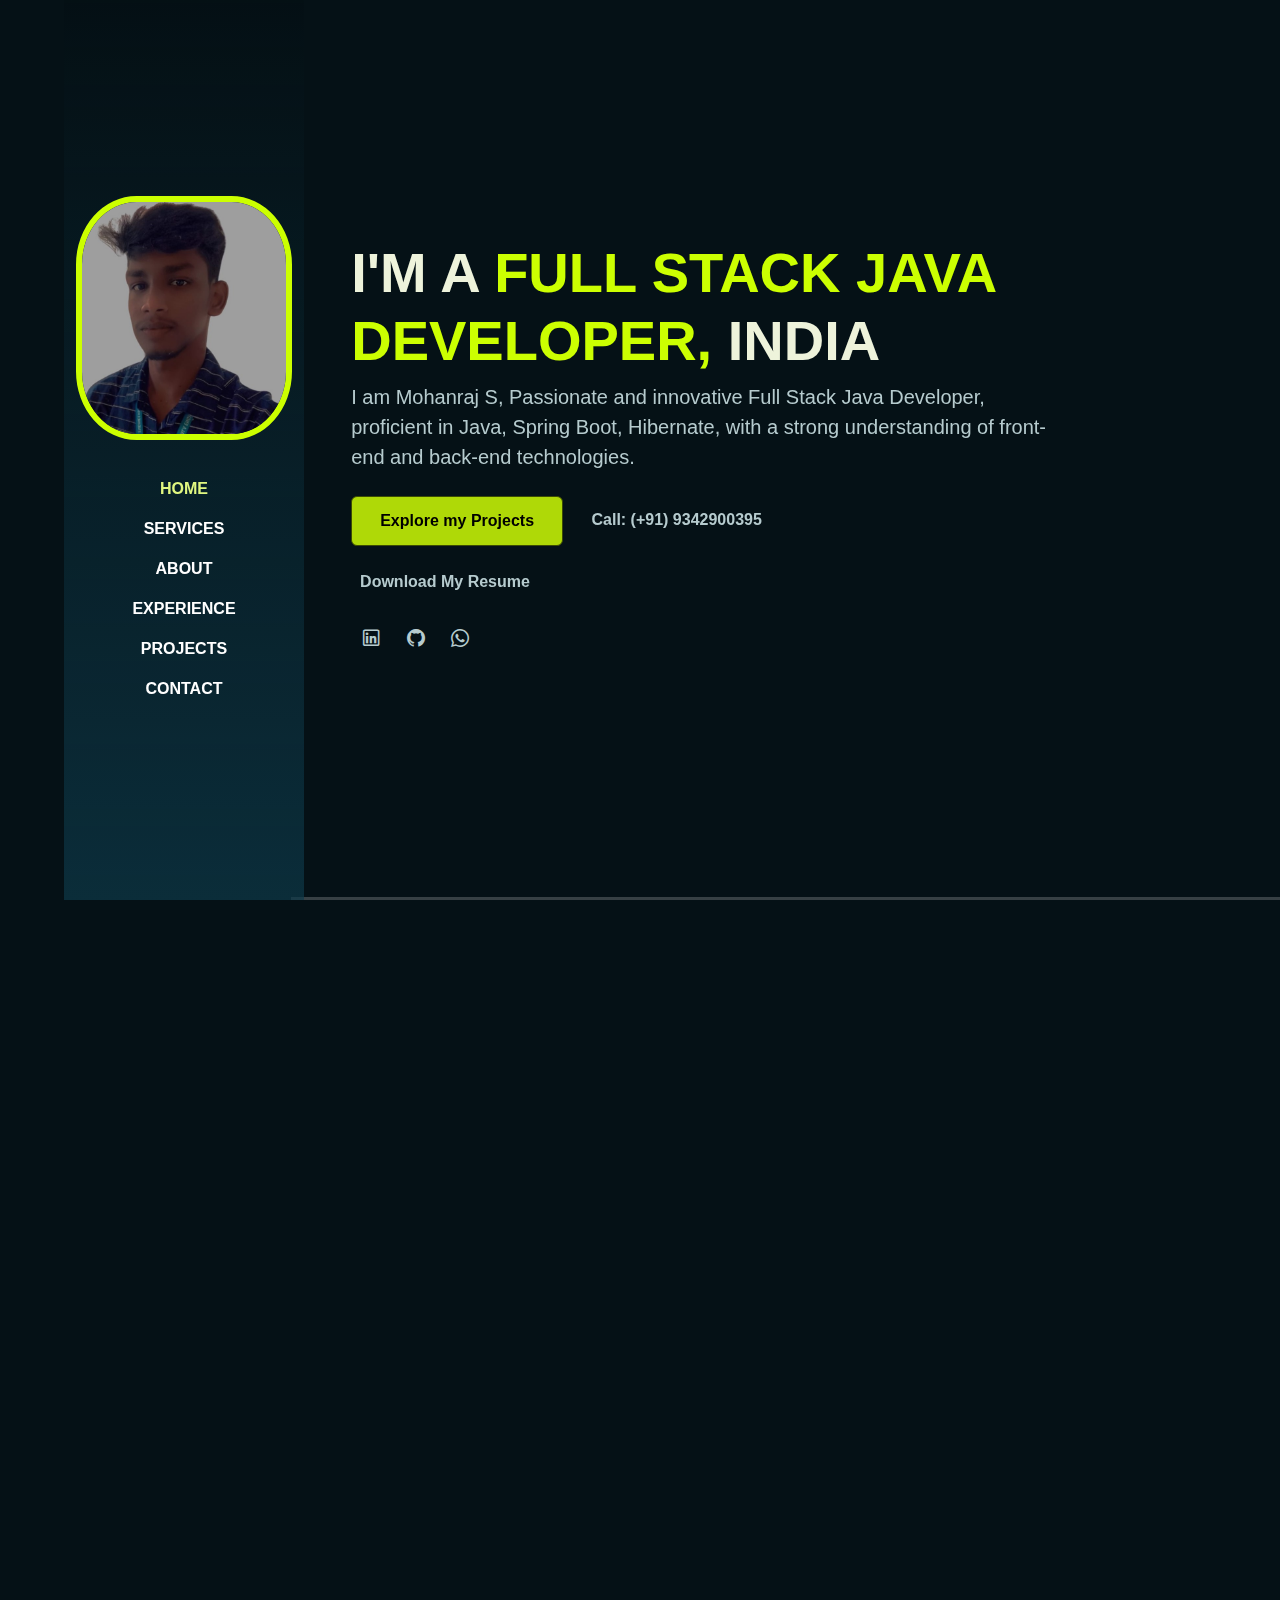
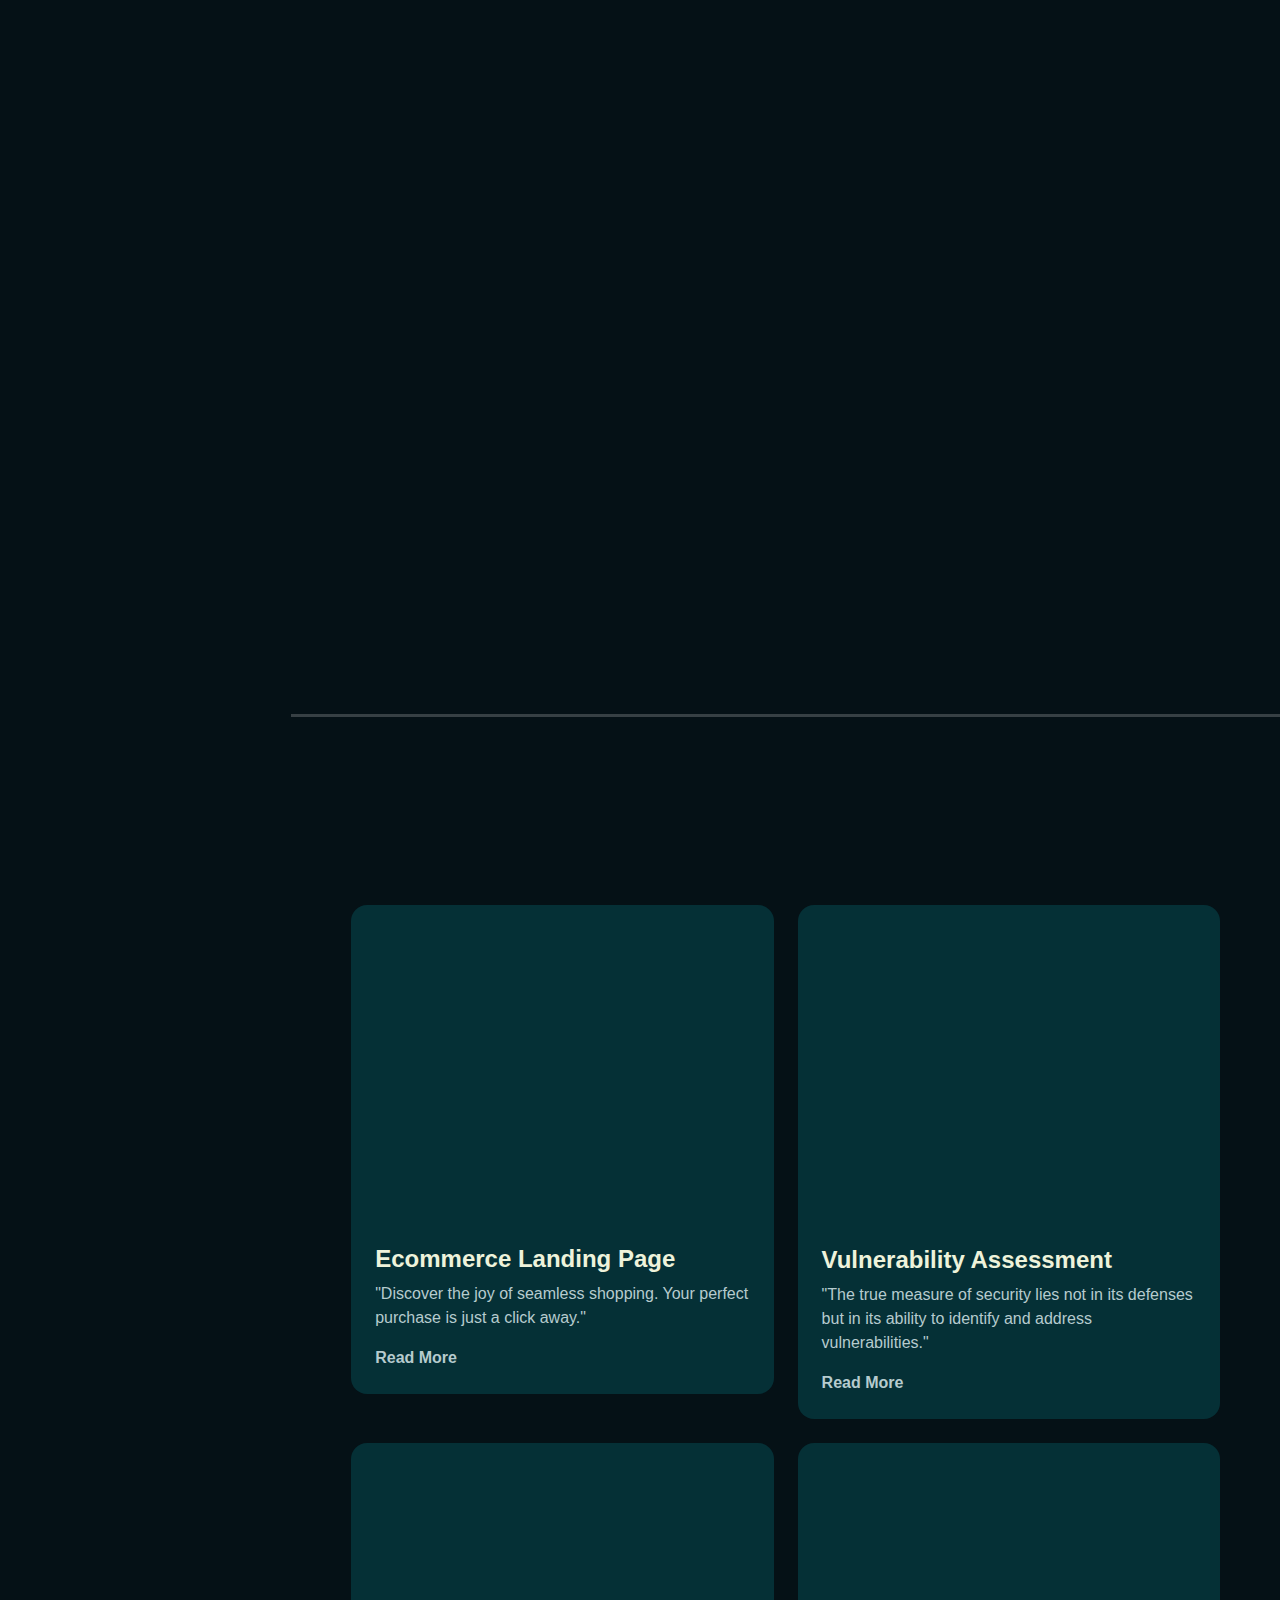
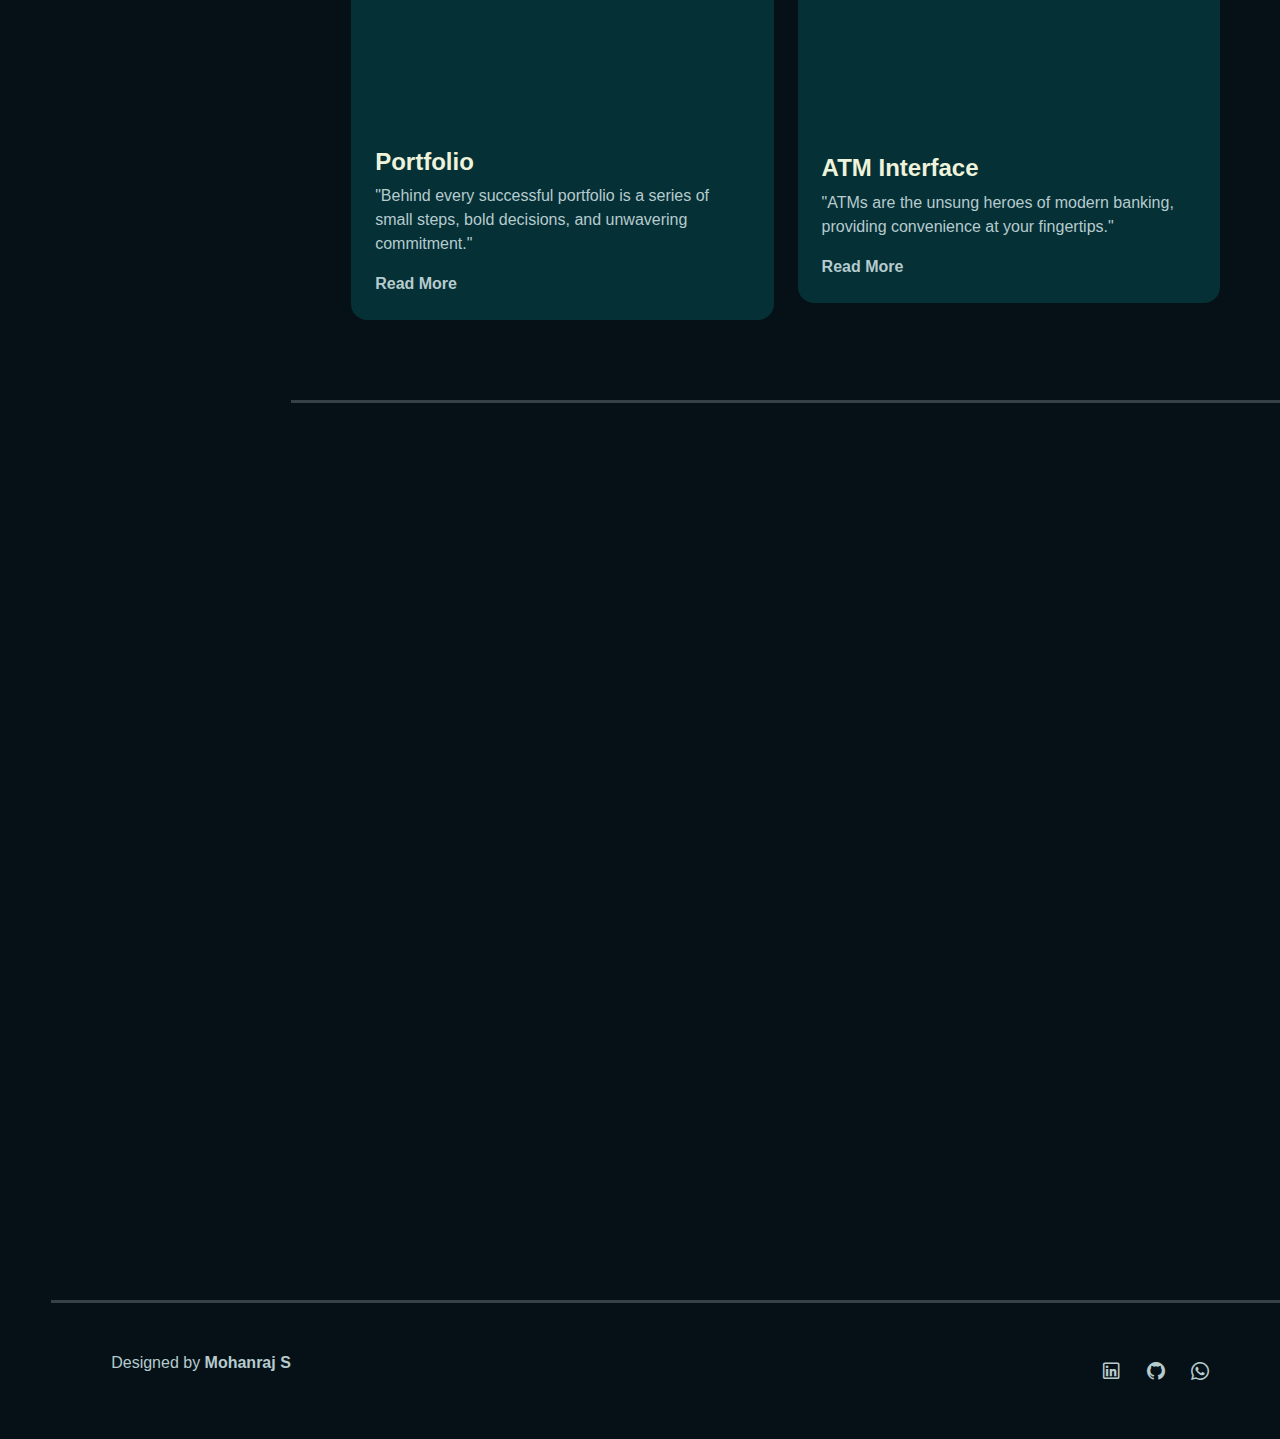
==== commit eeaa6b93: "Update index.html" ====
--- a/index.html
+++ b/index.html
@@ -391,8 +391,8 @@
     </div>
 </footer>
 
-<script src="..raj/portfolio/js/bootstrap.bundle.min.js"></script>
-<script src="..raj/portfolio/js/aos.js"></script>
-<script src="..raj/portfolio/js/main.js"></script>
+<script src="raj/portfolio/js/bootstrap.bundle.min.js"></script>
+<script src="raj/portfolio/js/aos.js"></script>
+<script src="raj/portfolio/js/main.js"></script>
 </body>
 </html>
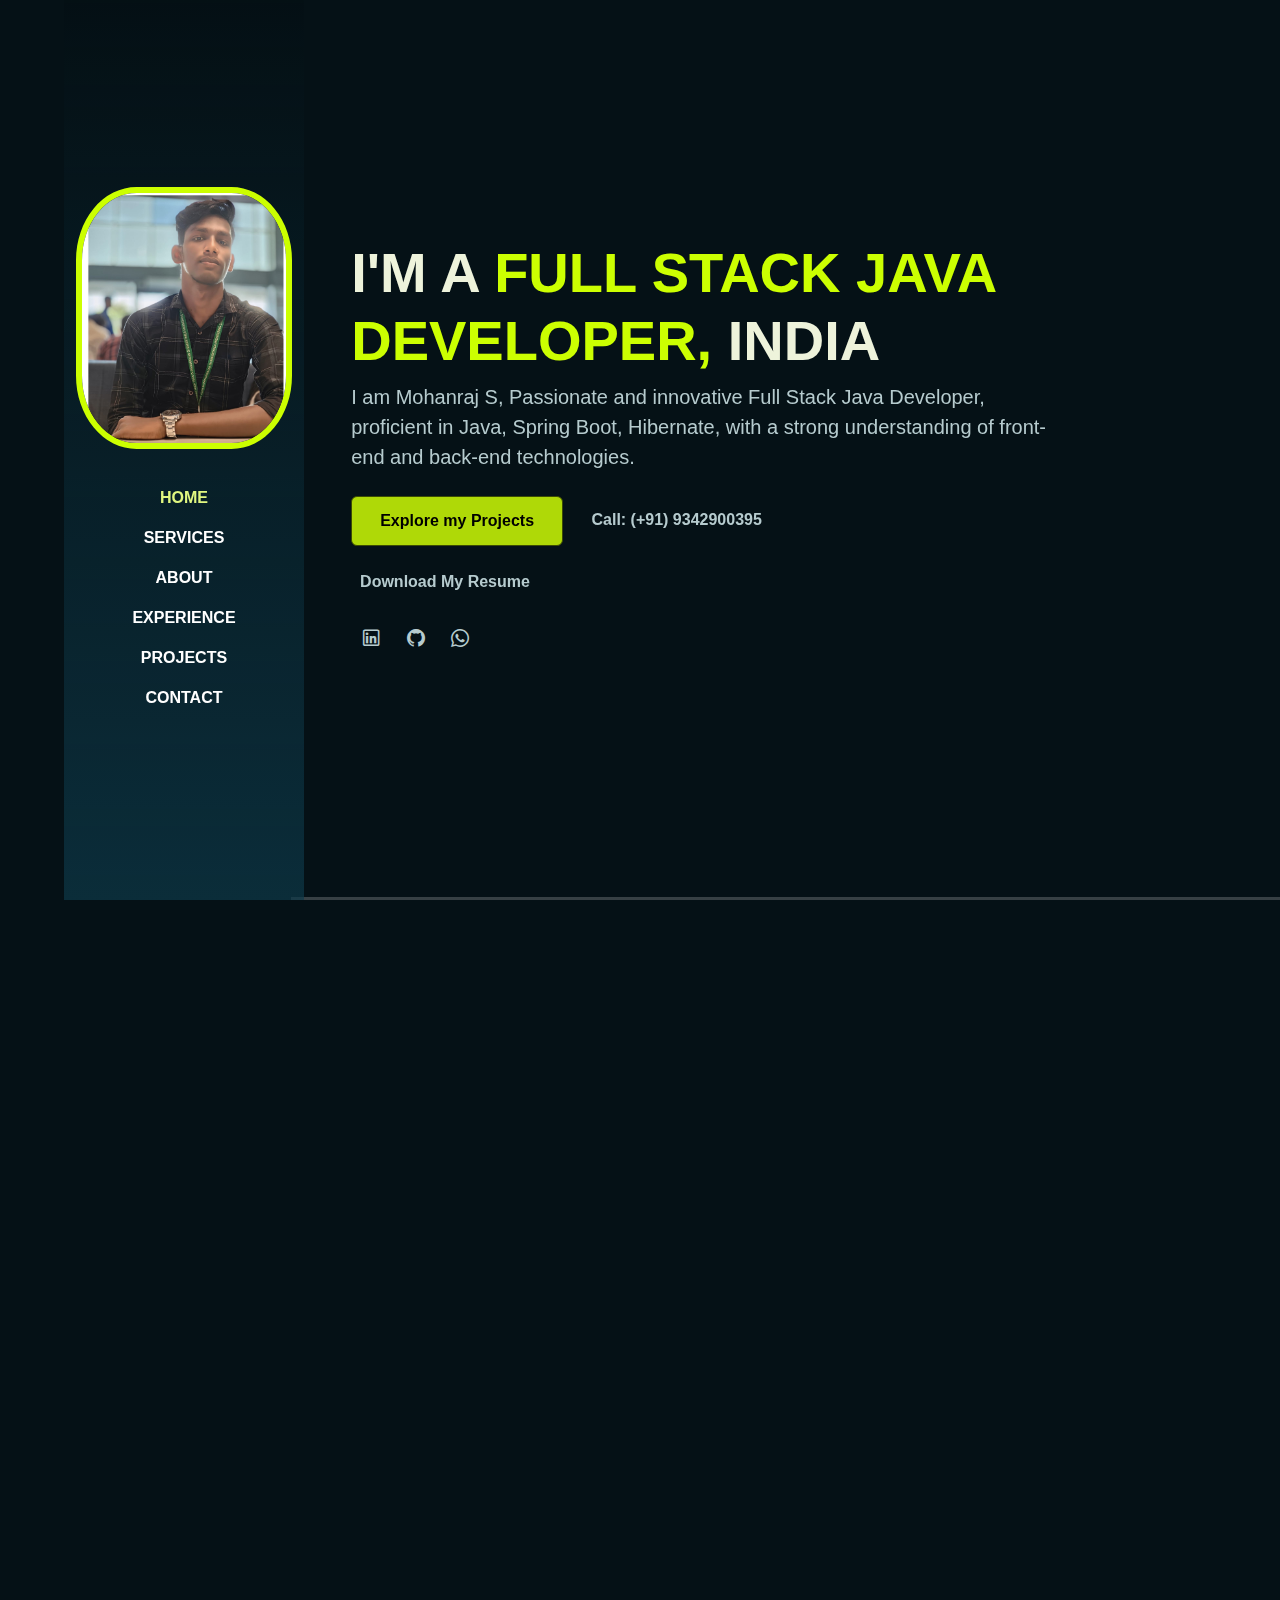
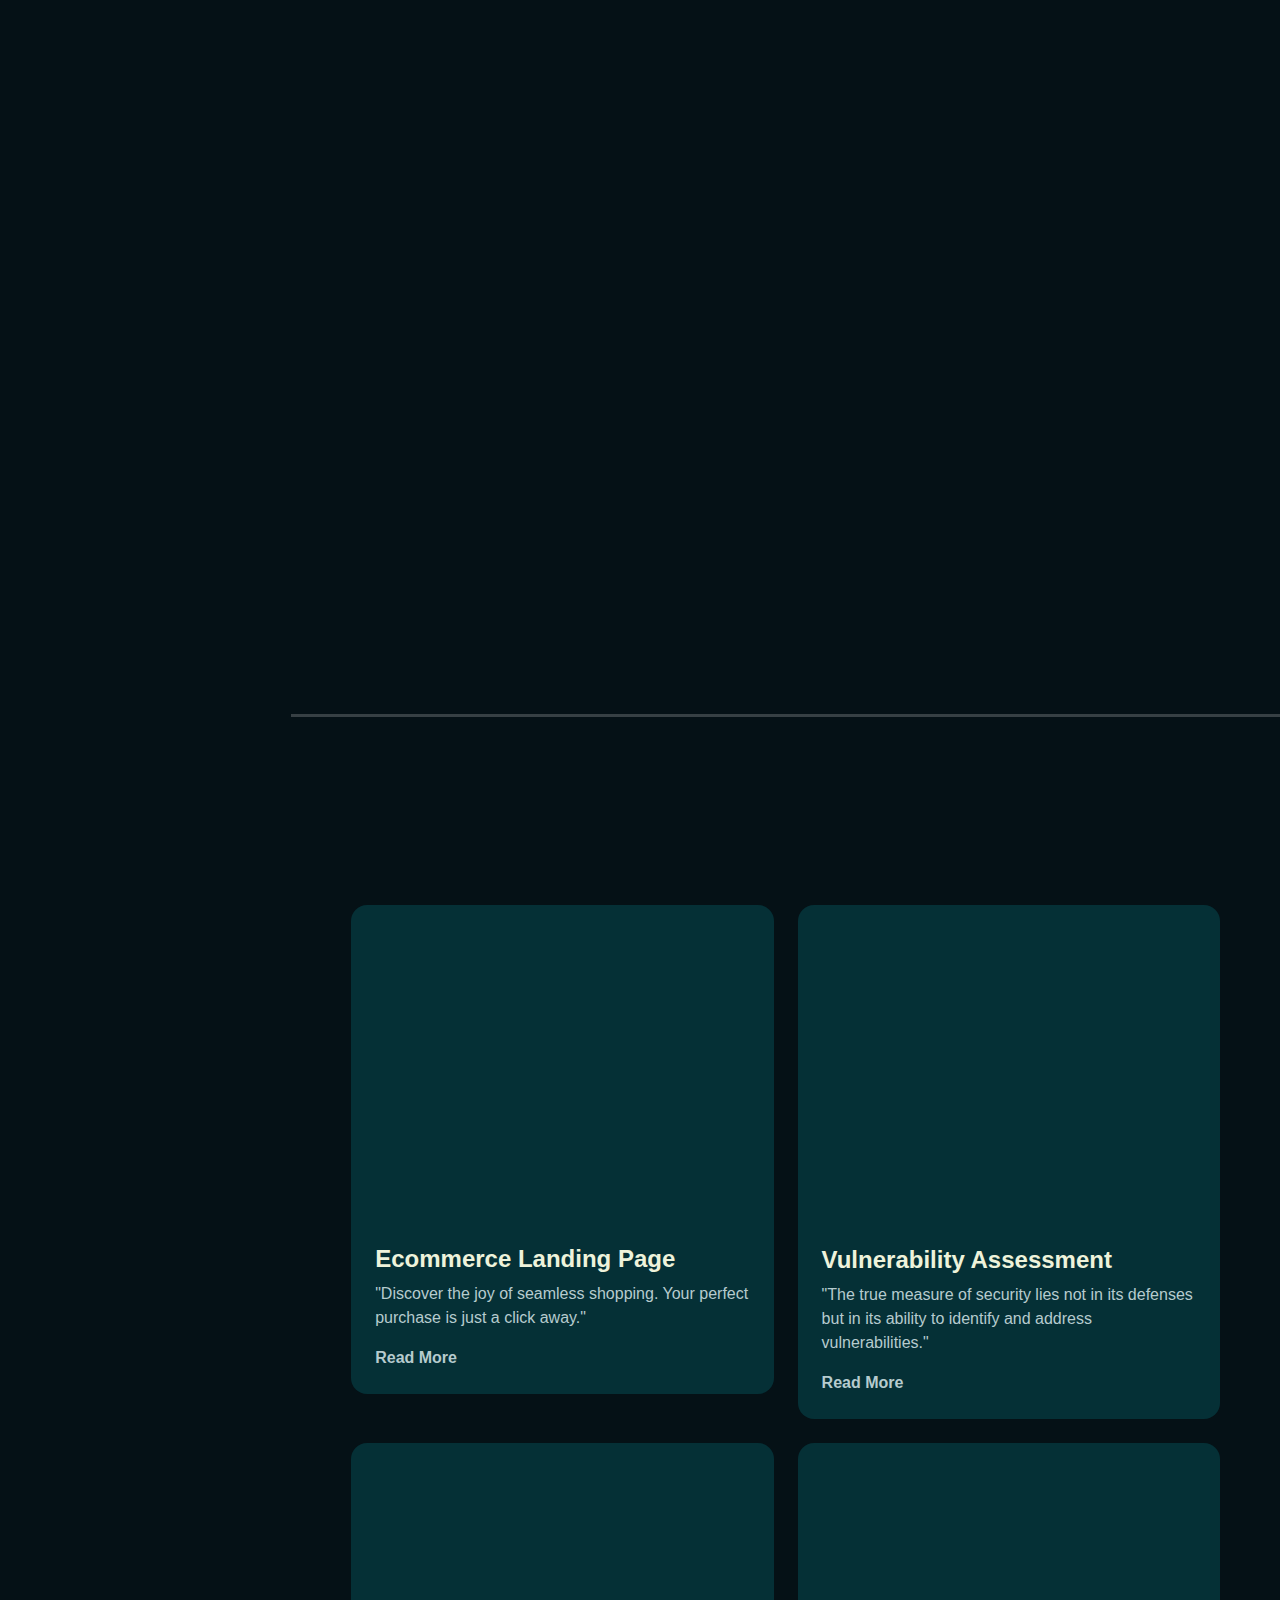
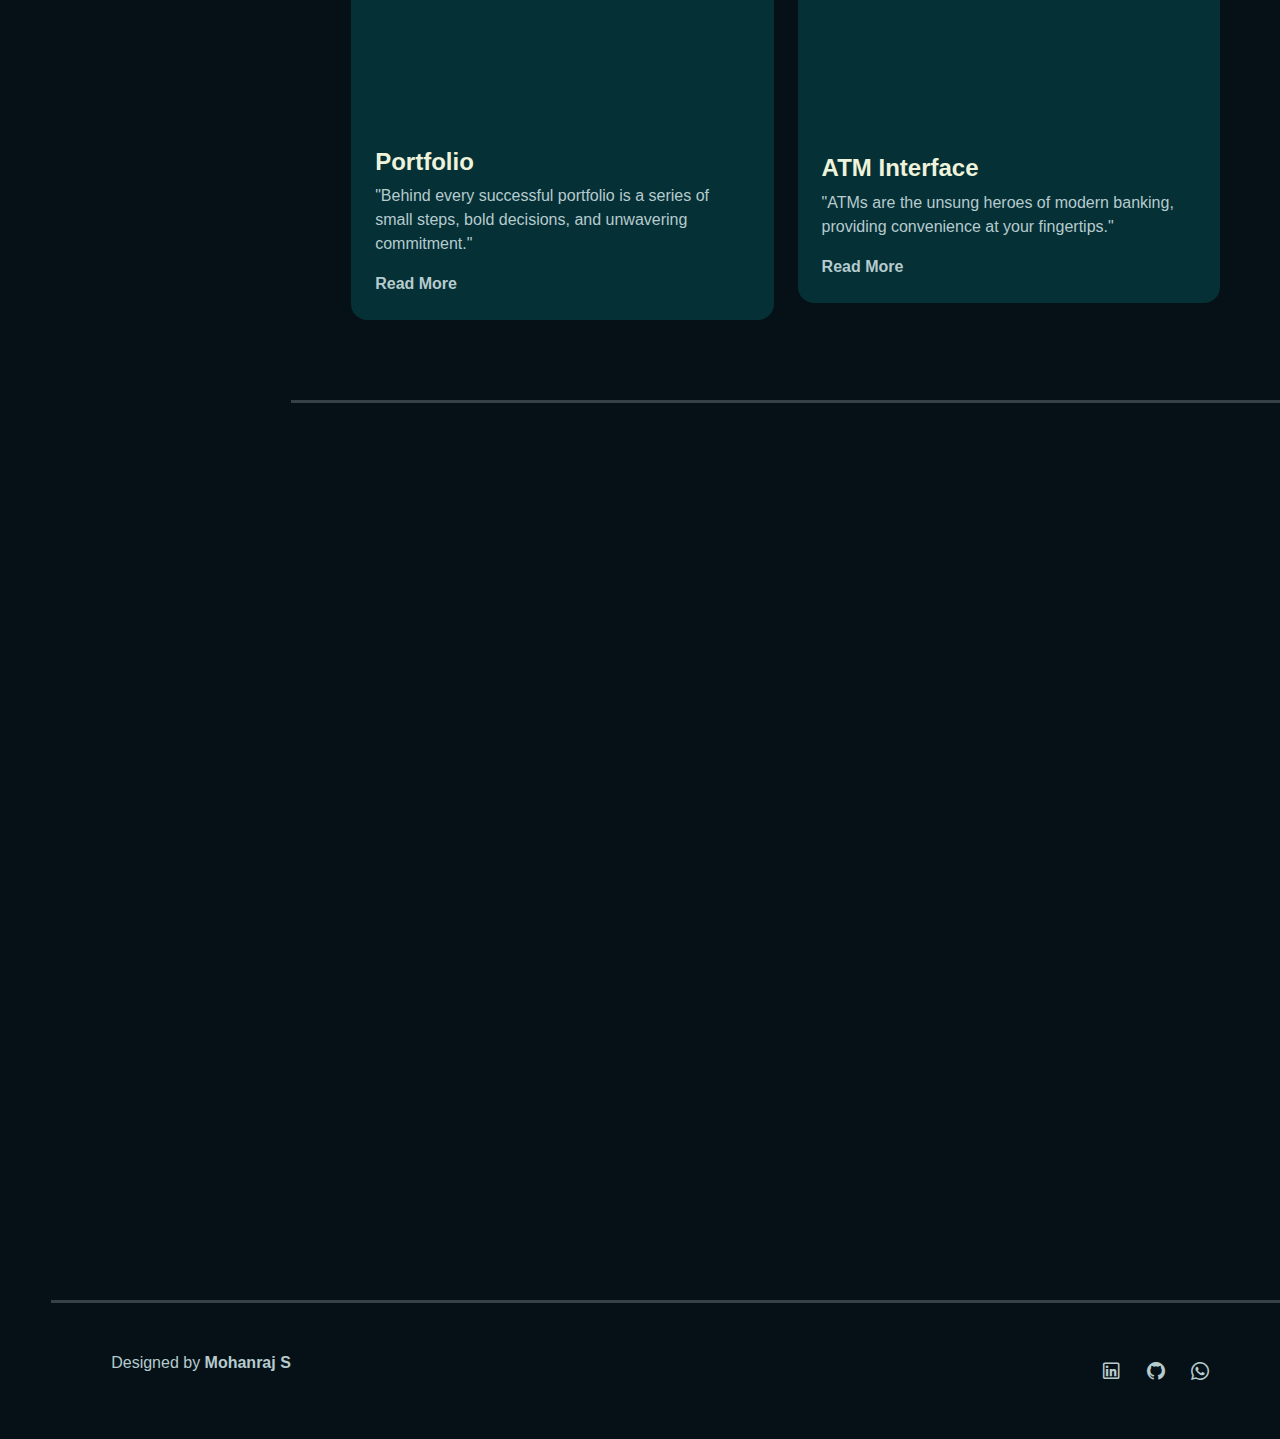
==== commit 052430df: "Update index.html" ====
--- a/index.html
+++ b/index.html
@@ -9,13 +9,13 @@
     <link rel="stylesheet" href="raj/portfolio/css/aos.css">
     <link rel="stylesheet" href="raj/portfolio/css/line-awesome.min.css">
     <link rel="stylesheet" href="raj/portfolio/css/style.css">
-    <link rel="icon" href="raj/portfolio/images/person.jpg" type="image/x-icon">
+    <link rel="icon" href="raj/portfolio/images/profile.jpg" type="image/x-icon">
 </head>
 <body data-bs-spy="scroll" data-bs-target=".navbar">
     <nav class="navbar navbar-expand-lg navbar-dark fixed-top">
         <div class="container flex-lg-column">
           <a class="navbar-brand mx-lg-auto mb-lg-4" href="#"><span class="h3 fw-bold d-block d-lg-none">Mohanraj S</span>
-        <img src="raj/portfolio/images/person.jpg" class="d-none d-lg-block " alt=""></a>
+        <img src="raj/portfolio/images/profile.jpg" class="d-none d-lg-block " alt=""></a>
           <button class="navbar-toggler" type="button" data-bs-toggle="collapse" data-bs-target="#navbarNav" aria-controls="navbarNav" aria-expanded="false" aria-label="Toggle navigation">
             <span class="navbar-toggler-icon "></span>
           </button>
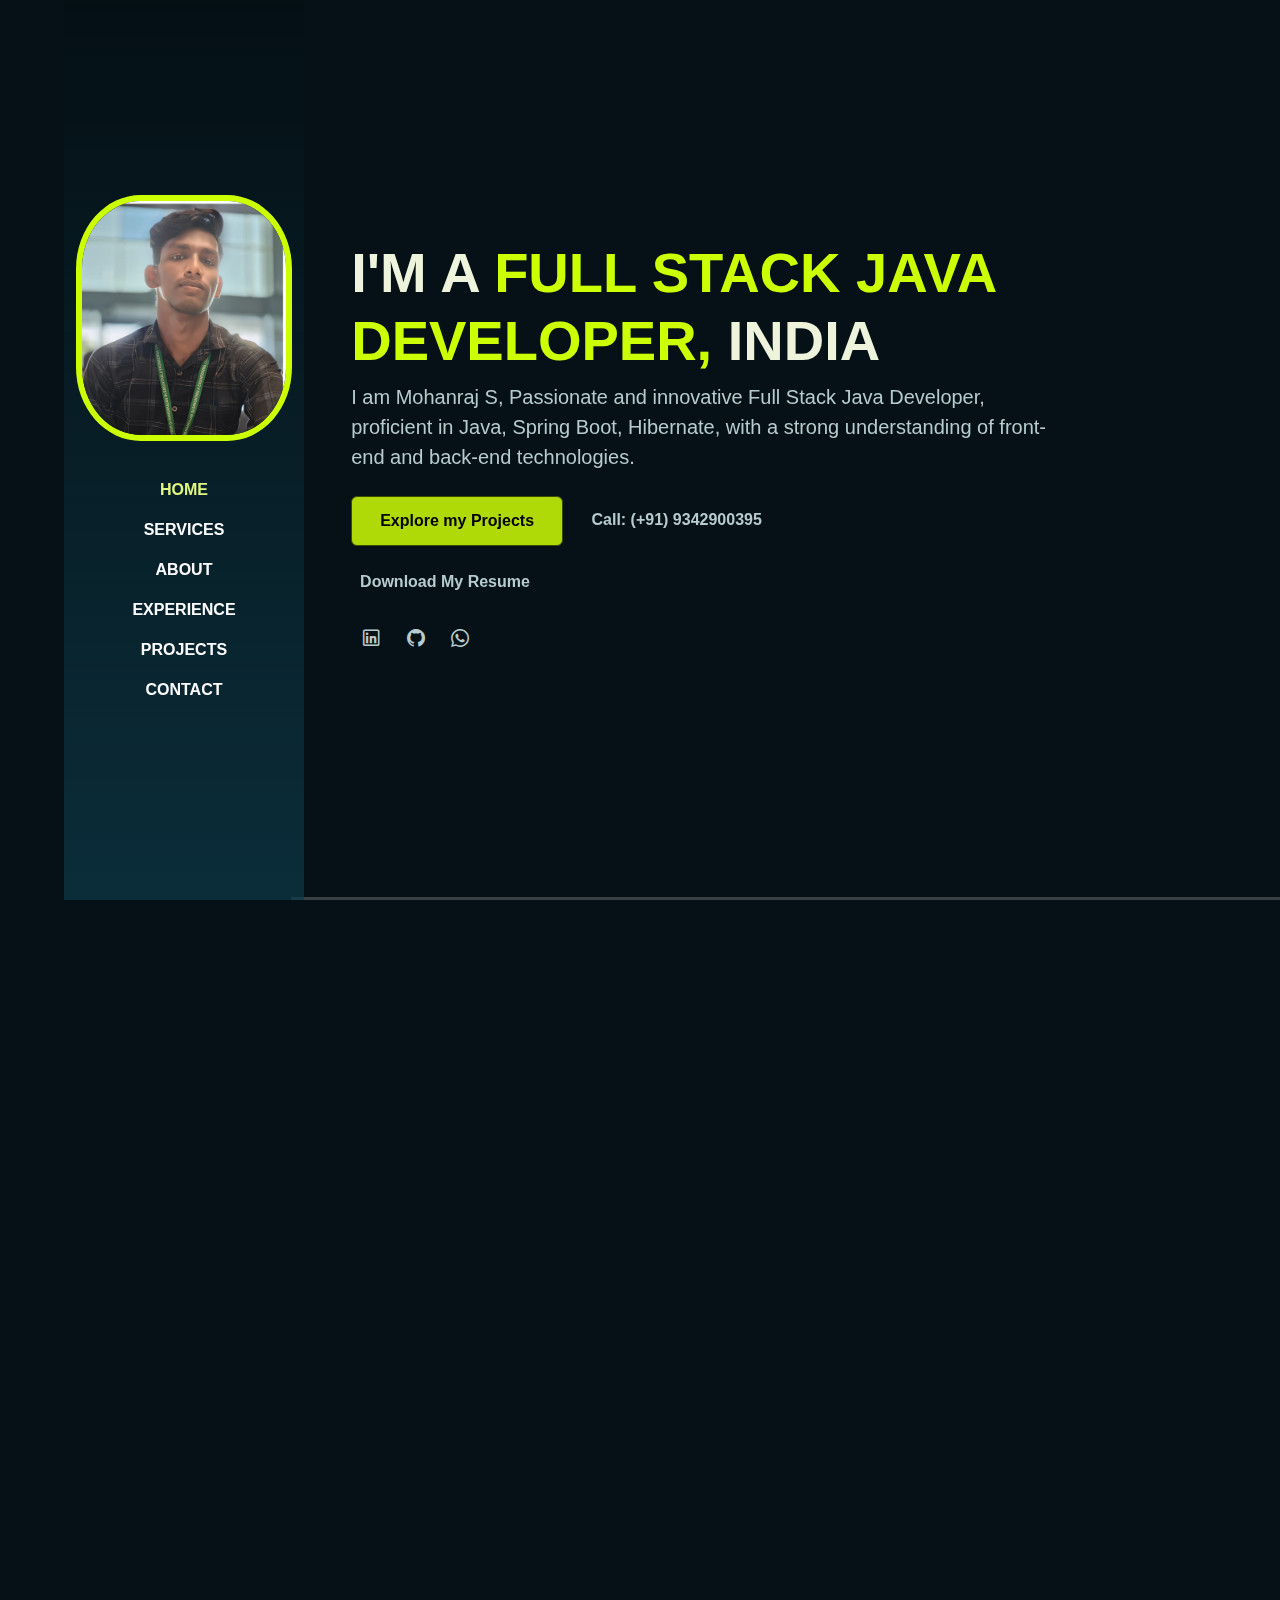
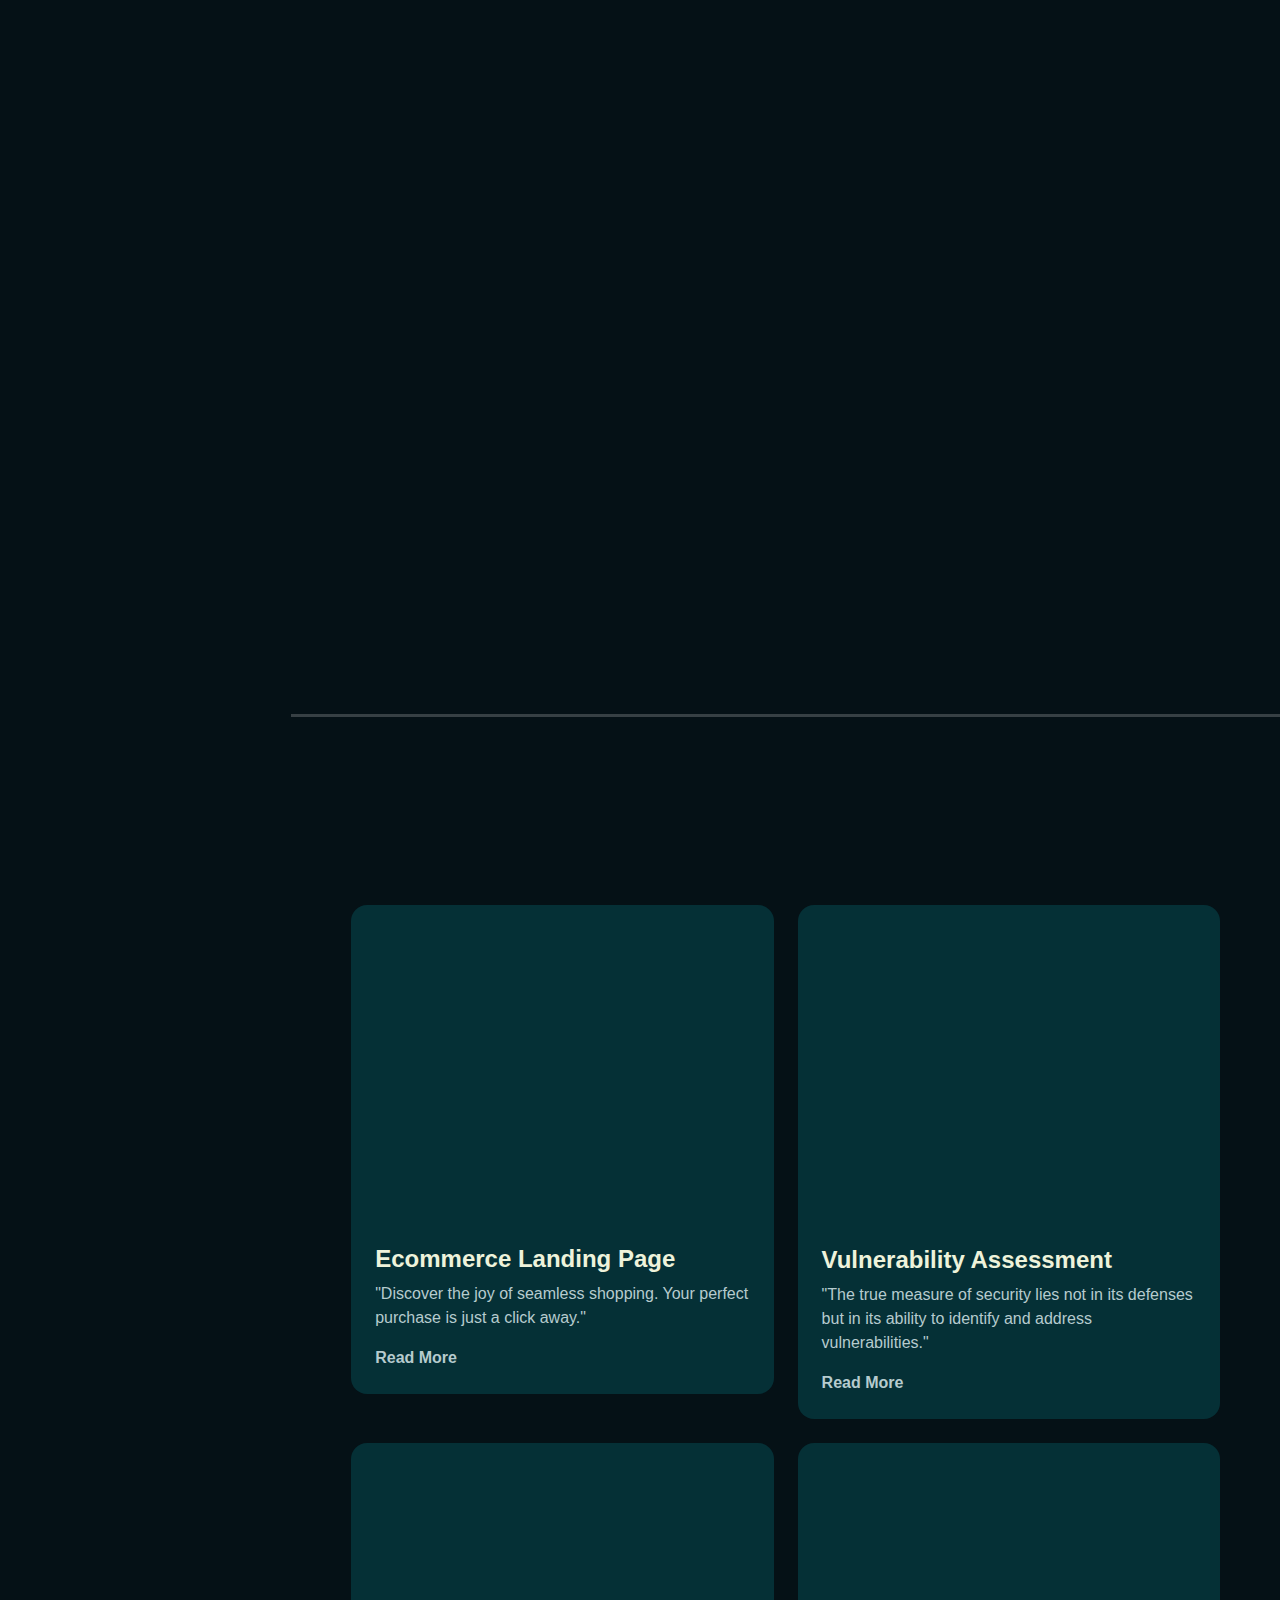
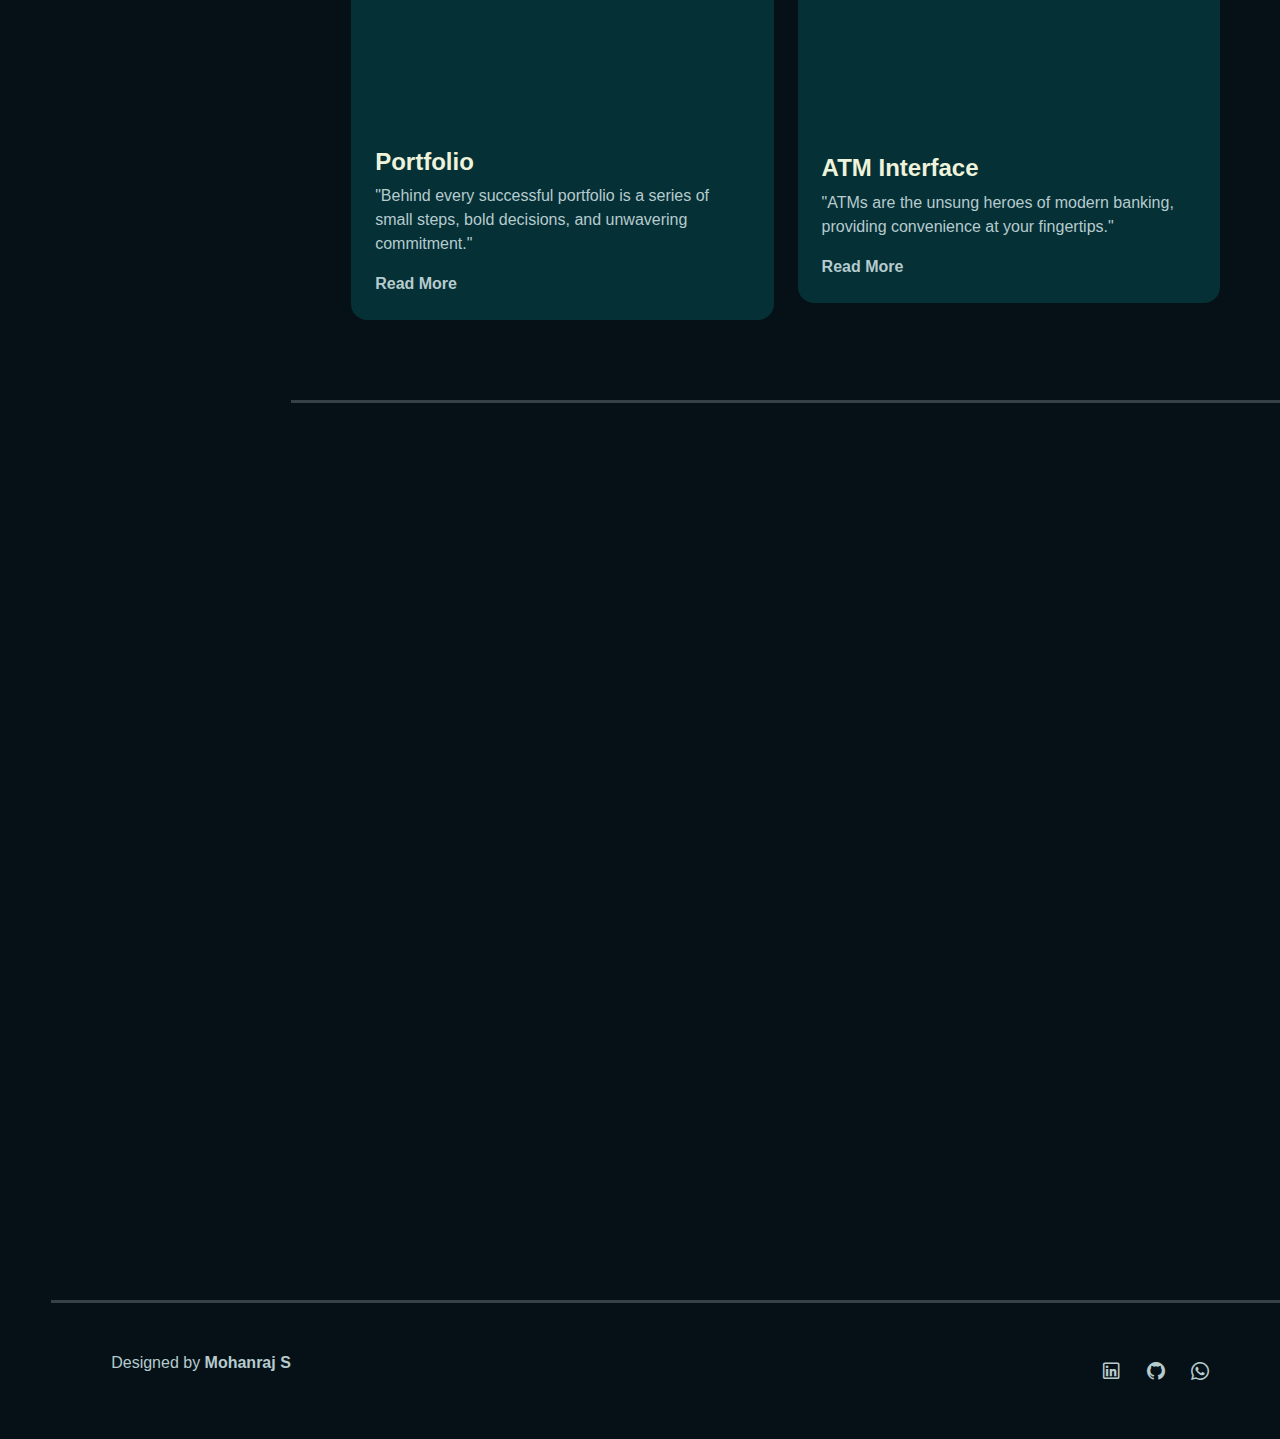
==== commit f4fbbabd: "Update index.html" ====
--- a/index.html
+++ b/index.html
@@ -9,13 +9,13 @@
     <link rel="stylesheet" href="raj/portfolio/css/aos.css">
     <link rel="stylesheet" href="raj/portfolio/css/line-awesome.min.css">
     <link rel="stylesheet" href="raj/portfolio/css/style.css">
-    <link rel="icon" href="raj/portfolio/images/profile.jpg" type="image/x-icon">
+    <link rel="icon" href="raj/portfolio/images/profile1.jpg" type="image/x-icon">
 </head>
 <body data-bs-spy="scroll" data-bs-target=".navbar">
     <nav class="navbar navbar-expand-lg navbar-dark fixed-top">
         <div class="container flex-lg-column">
           <a class="navbar-brand mx-lg-auto mb-lg-4" href="#"><span class="h3 fw-bold d-block d-lg-none">Mohanraj S</span>
-        <img src="raj/portfolio/images/profile.jpg" class="d-none d-lg-block " alt=""></a>
+        <img src="raj/portfolio/images/profile1.jpg" class="d-none d-lg-block " alt=""></a>
           <button class="navbar-toggler" type="button" data-bs-toggle="collapse" data-bs-target="#navbarNav" aria-controls="navbarNav" aria-expanded="false" aria-label="Toggle navigation">
             <span class="navbar-toggler-icon "></span>
           </button>
--- a/raj/portfolio/css/style.css
+++ b/raj/portfolio/css/style.css
@@ -77,7 +77,7 @@
 {   
     border-style: dashed;
     border: #000405;
-    border-radius: 28%;
+    border-radius: 30%;
     width:100%;
 }
 
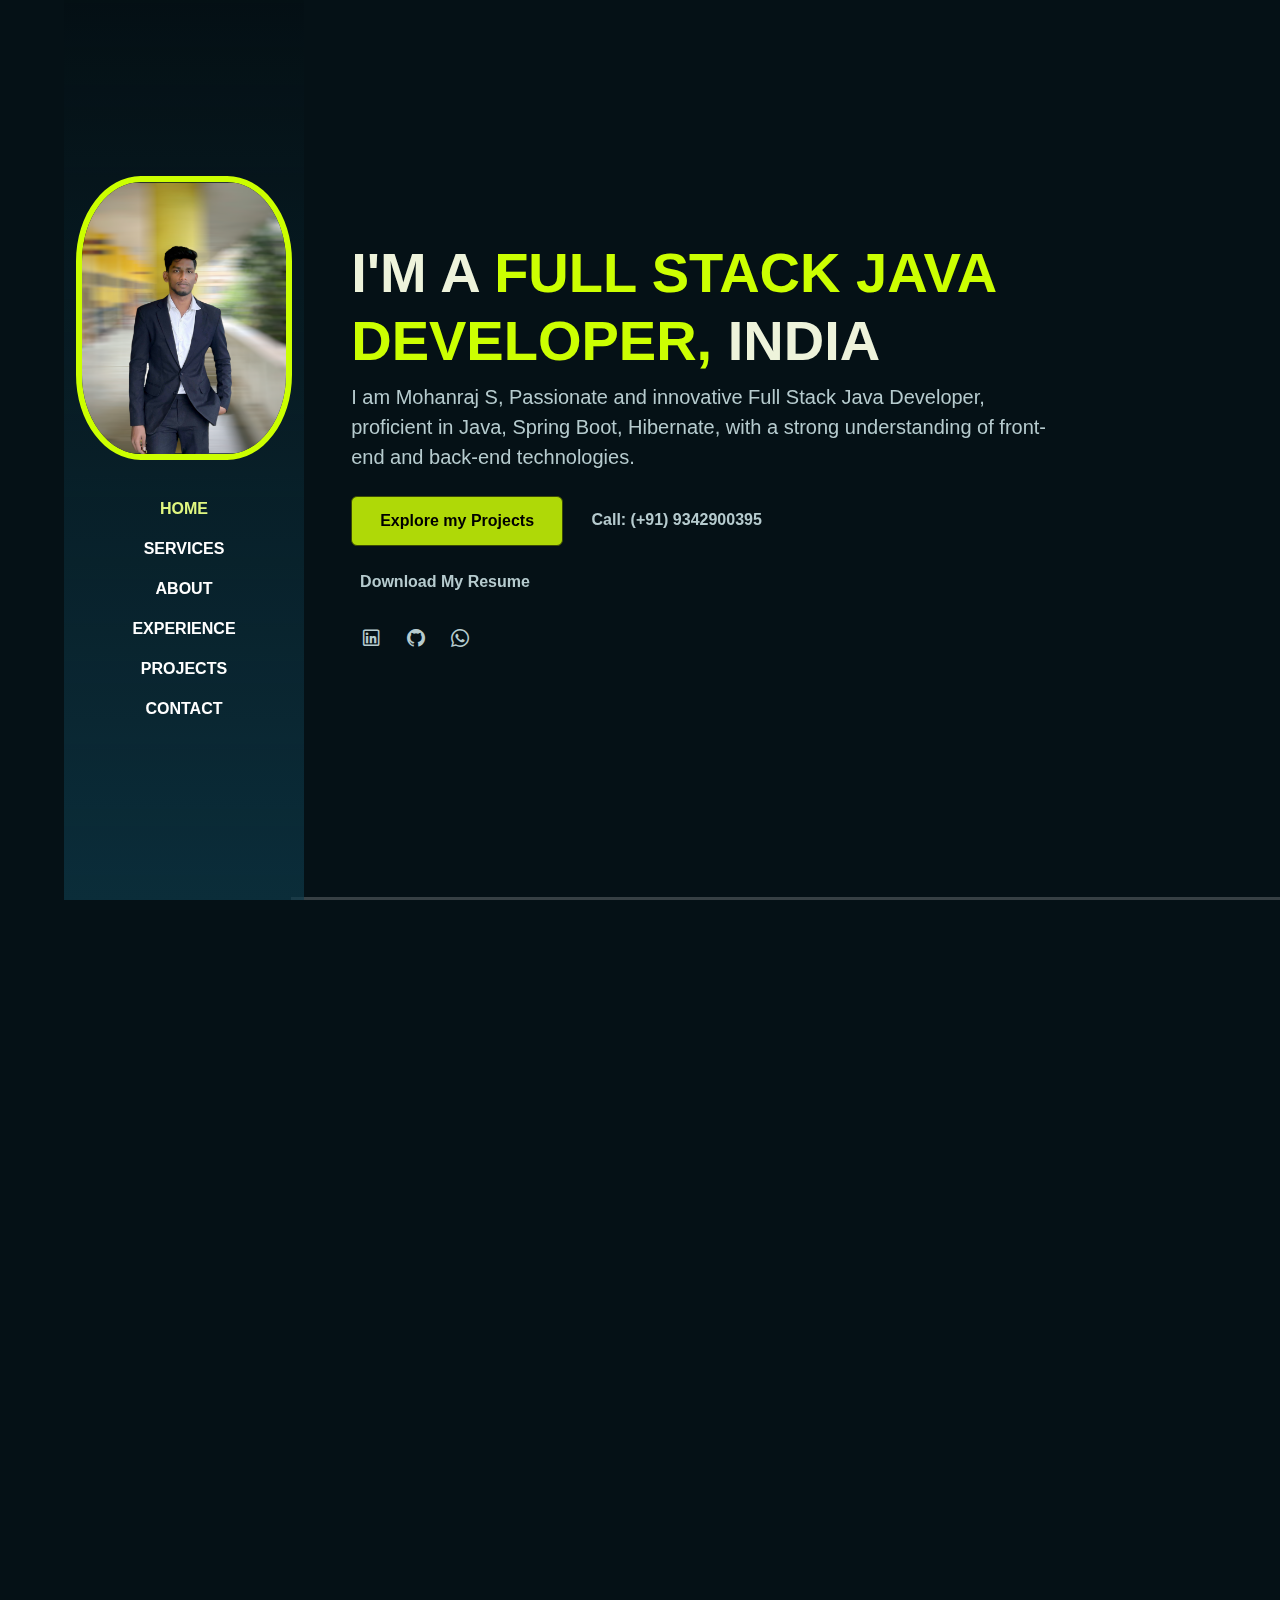
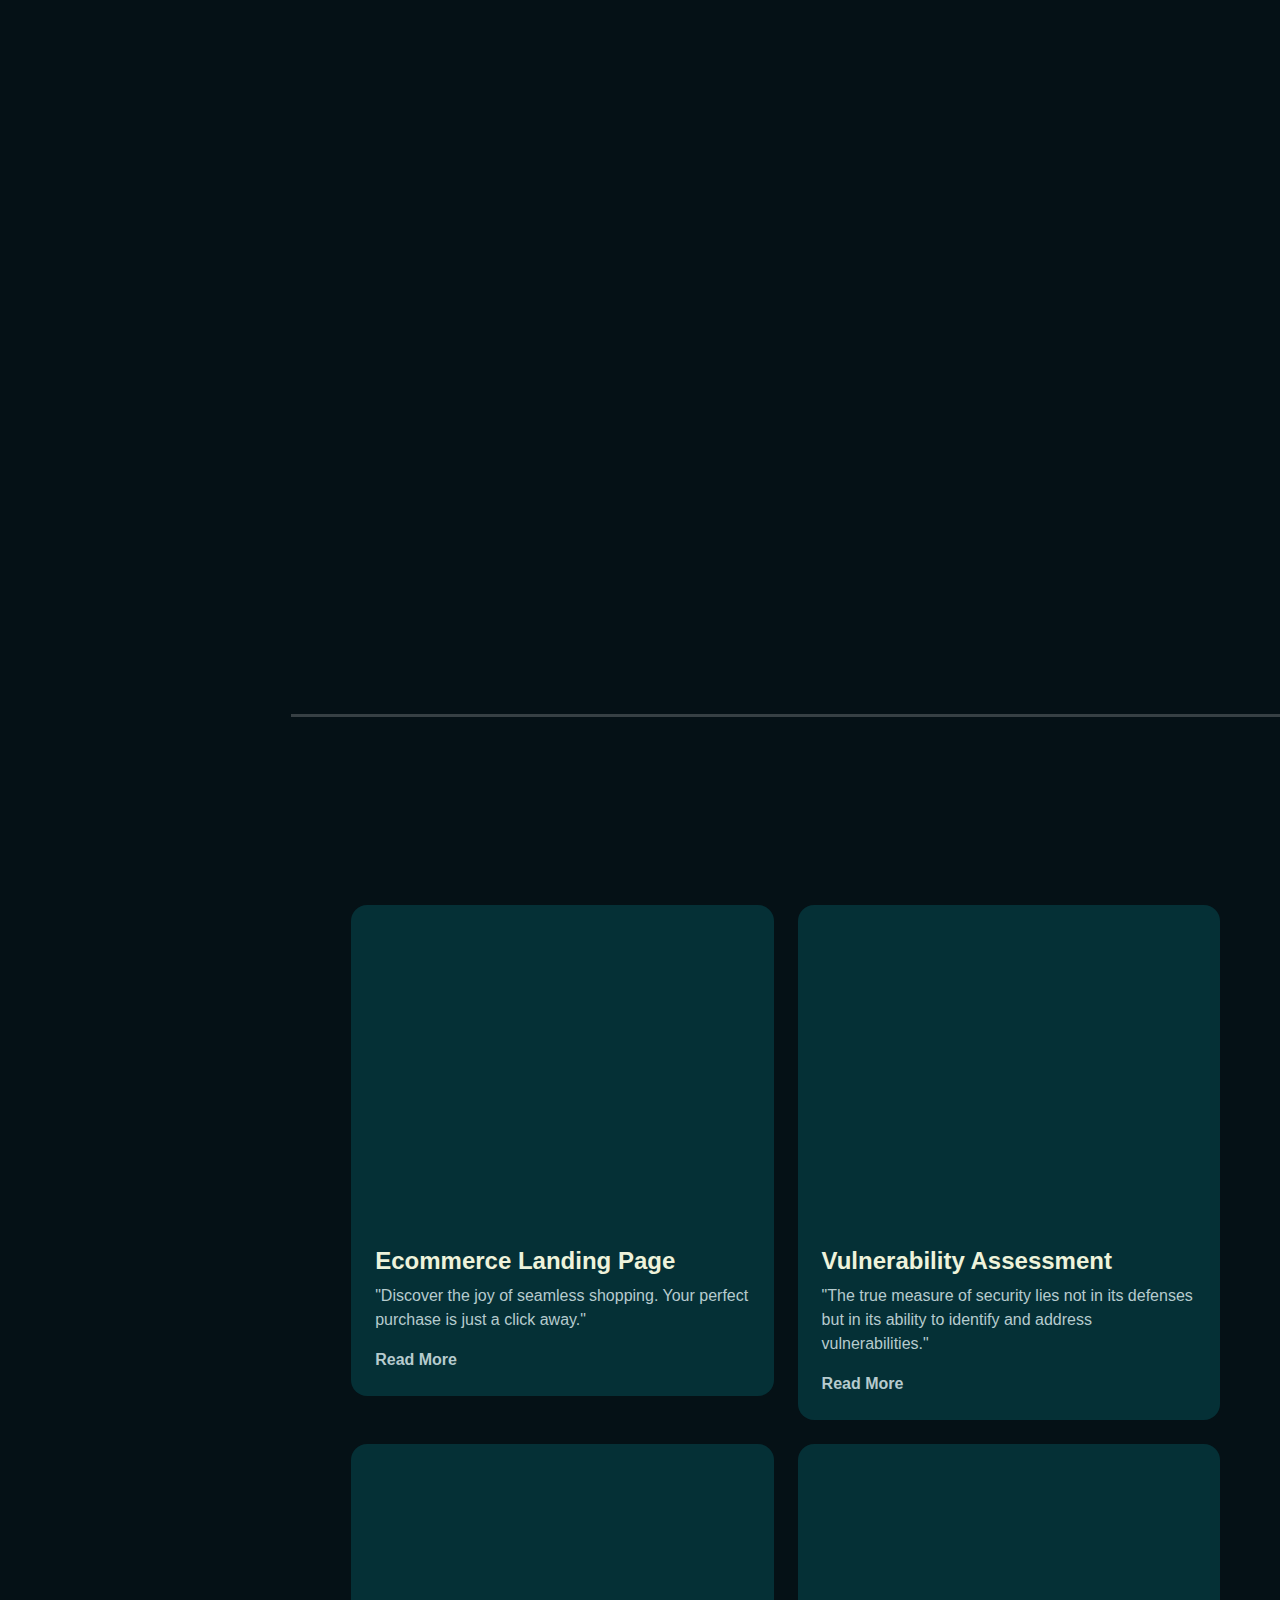
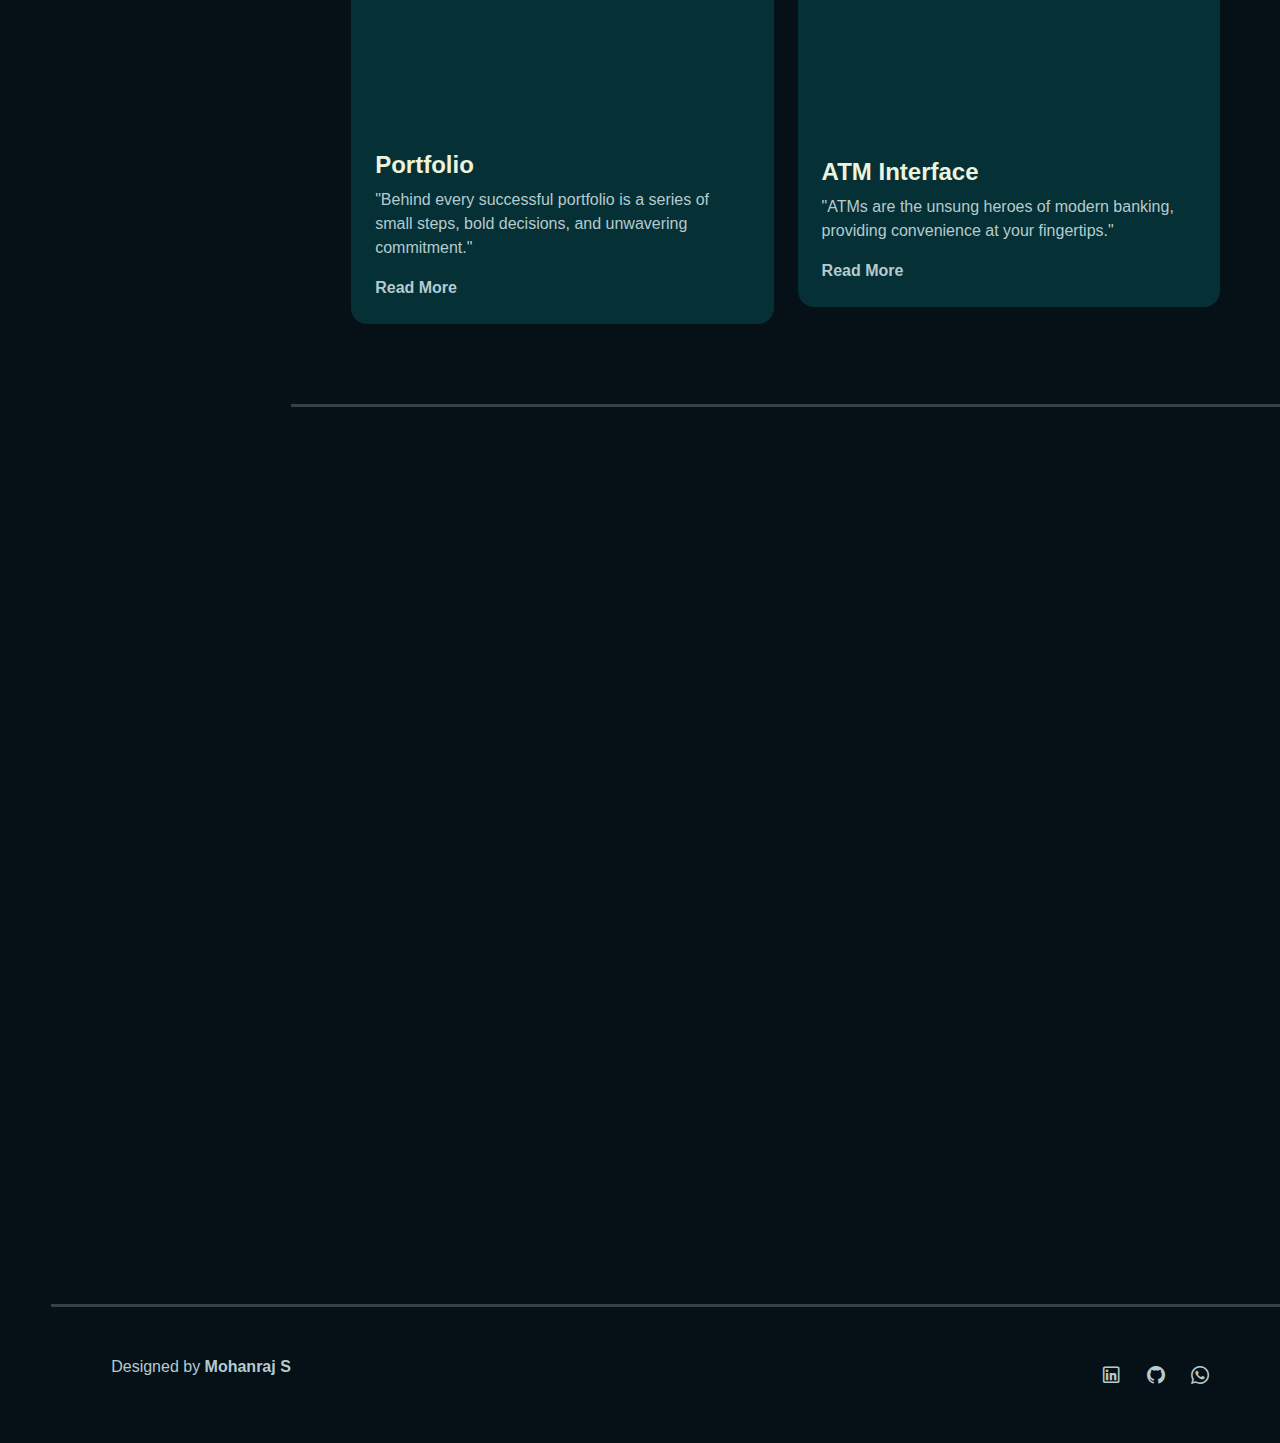
==== commit ded251f7: "Update index.html" ====
--- a/index.html
+++ b/index.html
@@ -9,13 +9,13 @@
     <link rel="stylesheet" href="raj/portfolio/css/aos.css">
     <link rel="stylesheet" href="raj/portfolio/css/line-awesome.min.css">
     <link rel="stylesheet" href="raj/portfolio/css/style.css">
-    <link rel="icon" href="raj/portfolio/images/profile1.jpg" type="image/x-icon">
+    <link rel="icon" href="raj/portfolio/images/profilepic.png" type="image/x-icon">
 </head>
 <body data-bs-spy="scroll" data-bs-target=".navbar">
     <nav class="navbar navbar-expand-lg navbar-dark fixed-top">
         <div class="container flex-lg-column">
           <a class="navbar-brand mx-lg-auto mb-lg-4" href="#"><span class="h3 fw-bold d-block d-lg-none">Mohanraj S</span>
-        <img src="raj/portfolio/images/profile1.jpg" class="d-none d-lg-block " alt=""></a>
+        <img src="raj/portfolio/images/profilepic.png" class="d-none d-lg-block " alt=""></a>
           <button class="navbar-toggler" type="button" data-bs-toggle="collapse" data-bs-target="#navbarNav" aria-controls="navbarNav" aria-expanded="false" aria-label="Toggle navigation">
             <span class="navbar-toggler-icon "></span>
           </button>
--- a/raj/portfolio/css/style.css
+++ b/raj/portfolio/css/style.css
@@ -76,7 +76,7 @@
 img
 {   
     border-style: dashed;
-    border: #000405;
+
     border-radius: 30%;
     width:100%;
 }
